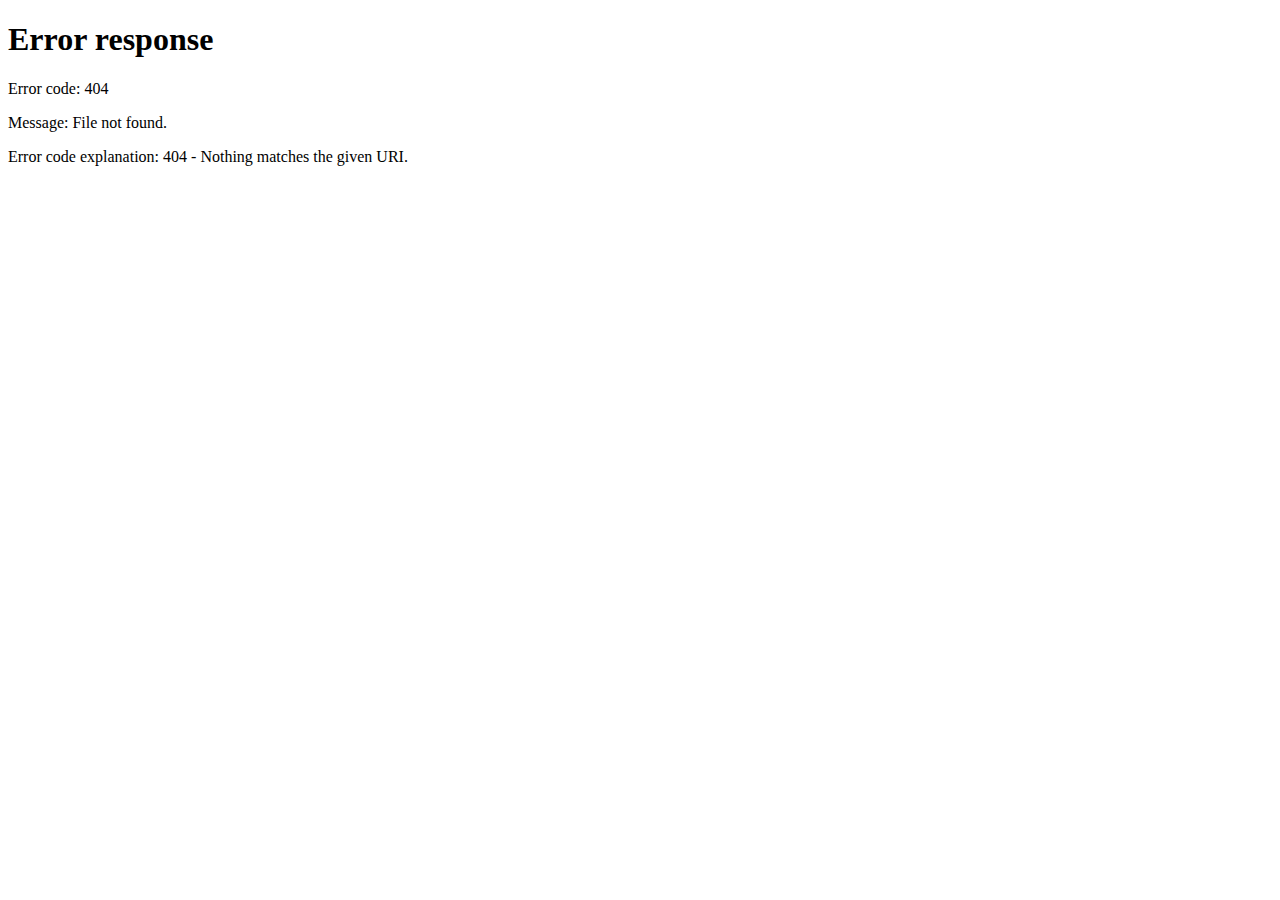
==== index.html @ ceb5a529 "Update index.html" ====
<!DOCTYPE html>
<html lang="en">

<head>
	
	<script type="text/javascript">
	<!--
	window.location = "salonisaxena.me"
	//-->
	</script>

</head>

<body>

    <!-- Preloader -->
    <div id="preloader">
        <div class="pre-container">
            <div class="spinner">
                <div class="double-bounce1"></div>
                <div class="double-bounce2"></div>
            </div>
        </div>
    </div>
    <!-- end Preloader -->

    <div class="container-fluid">
        <!-- box header -->
        <header class="box-header">
            <div class="box-logo">
                <!-- <a href="index.html"><img src="img/logo.png" width="80" alt="Logo"></a> -->
            </div>
            <!-- box-nav -->
            <a class="box-primary-nav-trigger" href="#0">
                <span class="box-menu-text">Menu</span><span class="box-menu-icon"></span>
            </a>
            <!-- box-primary-nav-trigger -->
        </header>
        <!-- end box header -->

        <!-- nav -->
        <nav>
            <ul class="box-primary-nav">
                <!-- <li class="box-label">About me</li> -->

                <li><a href="index.html">Work</a></li>
                <li><a href="about.html">About</a></li>
               <!--  <li><a href="services.html">services</a></li>
                <li><a href="portfolio.html">portfolio</a></li> -->
                <li><a href="saloni-resume.pdf">Resume</a></li>



                <li class="box-label">Follow me</li>

                <li class="box-social"><a href="https://www.linkedin.com/in/saloni-saxena-21194212a/"><i class="ion-social-linkedin"></i></a></li>
                <li class="box-social"><a href="https://github.com/saloni-saxena"><i class="ion-social-github"></i></a></li>
                <li class="box-social"><a href="https://www.youtube.com/channel/UC5VpurA4PhLR3WTXacMH7YA"><i class="ion-social-youtube"></i></a></li>
                <!-- <li class="box-social"><a href="#0"><i class="ion-social-dribbble"></i></a></li> -->
            </ul>
        </nav>
        <!-- end nav -->

        <!-- box-intro -->
        <section class="box-intro">
            <div class="table-cell">
                <h1 class="box-headline letters rotate-2">
                    <span class="box-words-wrapper">
                        <b class="is-visible">design.</b>
                        <b>&nbsp;strategy.</b>
                        <b>creation.</b>
                    </span>
		        </h1>
                <h5>Hello, I'm Saloni Saxena.</h5>
                <h5>I like to blend <span style="color:#fb5353">psychology + HCI</span> to create <span style="color:#fb5353">intuitive</span> experiences.</h5>
               <!--  <h5>I like to blend psychology + HCI to create resonating experiences.</h5> -->
            </div>

            <div class="mouse">
                <div class="scroll"></div>
            </div>
        </section>
        <!-- end box-intro -->
    </div>

    <!-- portfolio div -->
    <div class="portfolio-div">
        <div class="portfolio">
            <div class="no-padding portfolio_container">
                <!-- single work -->
                <div class="col-md-4 col-sm-6  fashion logo">
                    <a href="process-books/data.pdf" class="portfolio_item">
                        <img src="img/display1.jpg" alt="image" class="img-responsive" />
                        <div class="portfolio_item_hover">
                            <div class="portfolio-border clearfix">
                                <div class="item_info">
                                    <span>Travel on the Go</span>
                                    <em>Data-Driven Environmental Display</em>
                                </div>
                            </div>
                        </div>
                    </a>
                </div>
                <!-- end single work -->

                <!-- single work -->
                <div class="col-md-4 col-sm-6 ads graphics">
                    <a href="process-books/homeminder.pdf" class="portfolio_item">
                        <img src="img/homeminder.jpg" alt="image" class="img-responsive"/>
                        <div class="portfolio_item_hover">
                            <div class="portfolio-border clearfix">
                                <div class="item_info">
                                    <span>HomeMinder</span>
                                    <em>Responsive Website</em>
                                </div>
                            </div>
                        </div>
                    </a>
                </div>
                <!-- end single work -->

                <!-- single work -->
                <div class="col-md-4 col-sm-12 photography">
                    <a href="process-books/control.pdf" class="portfolio_item">
                        <img src="img/Webp.net-resizeimage.jpg" alt="image" class="img-responsive" />
                        <div class="portfolio_item_hover">
                            <div class="portfolio-border clearfix">
                                <div class="item_info">
                                    <span>LED Stove Slider</span>
                                    <em>Control Redesign</em>
                                </div>
                            </div>
                        </div>
                    </a>
                </div>
                <!-- end single work -->

                <!-- single work -->
                <div class="col-md-4 col-sm-6 fashion ads">
                    <a href="process-books/cucui.pdf" class="portfolio_item">
                        <img src="img/11.jpg" alt="image" class="img-responsive" />
                        <div class="portfolio_item_hover">
                            <div class="portfolio-border clearfix">
                                <div class="item_info">
                                    <span>CUCUI</span>
                                    <em>Conversational User Interface</em>
                                </div>
                            </div>
                        </div>
                    </a>
                </div>
                <!-- end single work -->



                <!-- single work -->
                <div class="col-md-4 col-sm-6 fashion ads">
                    <a href="process-books/agroamigo.pdf" class="portfolio_item">
                        <img src="img/a.png" alt="image" class="img-responsive" />
                        <div class="portfolio_item_hover">
                            <div class="portfolio-border clearfix">
                                <div class="item_info">
                                    <span>AgroAmigo</span>
                                    <em>Intern Innovation Challenge</em>
                                </div>
                            </div>
                        </div>
                    </a>
                </div>
                <!-- end single work -->

                <!-- single work -->
                <div class="col-md-4 col-sm-6 fashion ads">
                    <a href="process-books/development.pdf" class="portfolio_item">
                        <img src="img/cyber1.jpg" alt="image" class="img-responsive" />
                        <div class="portfolio_item_hover">
                            <div class="portfolio-border clearfix">
                                <div class="item_info">
                                    <span>Doodle Jump, CyberCut, Walkly</span>
                                    <em>Development</em>
                                </div>
                            </div>
                        </div>
                    </a>
                </div>
                <!-- end single work -->






                <!-- single work -->
<!--                 <div class="col-md-6 col-sm-6 graphics ads">
                    <a href="single-project.html" class="portfolio_item">
                        <img src="img/homeminder.jpg" alt="image" class="img-responsive" />
                        <div class="portfolio_item_hover">
                            <div class="portfolio-border clearfix">
                                <div class="item_info">
                                    <span>Mobile devices</span>
                                    <em>Graphics / Ads</em>
                                </div>
                            </div>
                        </div>
                    </a>
                </div> -->
                <!-- end single work -->

                <!-- single work -->
<!--                 <div class="col-md-6 col-sm-12 photography">
                    <a href="single-project.html" class="portfolio_item">
                        <img src="http://placehold.it/1000x1000" alt="image" class="img-responsive" />
                        <div class="portfolio_item_hover">
                            <div class="portfolio-border clearfix">
                                <div class="item_info">
                                    <span>Photorealistic smartwatch</span>
                                    <em>Photography</em>
                                </div>
                            </div>
                        </div>
                    </a>
                </div> -->
                <!-- end single work -->

                <!-- single work -->
<!--                 <div class="col-md-3 col-sm-6 graphics ads">
                    <a href="single-project.html" class="portfolio_item">
                        <img src="http://placehold.it/1000x1000" alt="image" class="img-responsive" />
                        <div class="portfolio_item_hover">
                            <div class="portfolio-border clearfix">
                                <div class="item_info">
                                    <span>Mobile devices</span>
                                    <em>Graphics / Ads</em>
                                </div>
                            </div>
                        </div>
                    </a>
                </div> -->
                <!-- end single work -->

                <!-- single work -->
<!--                 <div class="col-md-3 col-sm-6 graphics ads">
                    <a href="single-project.html" class="portfolio_item">
                        <img src="http://placehold.it/1000x1000" alt="image" class="img-responsive" />
                        <div class="portfolio_item_hover">
                            <div class="portfolio-border clearfix">
                                <div class="item_info">
                                    <span>Mobile devices</span>
                                    <em>Graphics / Ads</em>
                                </div>
                            </div>
                        </div>
                    </a>
                </div> -->
                <!-- end single work -->

                <!-- single work -->
<!--                 <div class="col-md-3 col-sm-6 graphics ads">
                    <a href="single-project.html" class="portfolio_item">
                        <img src="http://placehold.it/1000x1000" alt="image" class="img-responsive" />
                        <div class="portfolio_item_hover">
                            <div class="portfolio-border clearfix">
                                <div class="item_info">
                                    <span>Mobile devices</span>
                                    <em>Graphics / Ads</em>
                                </div>
                            </div>
                        </div>
                    </a>
                </div> -->
                <!-- end single work -->

                <!-- single work -->
<!--                 <div class="col-md-3 col-sm-6 graphics ads">
                    <a href="single-project.html" class="portfolio_item">
                        <img src="http://placehold.it/1000x1000" alt="image" class="img-responsive" />
                        <div class="portfolio_item_hover">
                            <div class="portfolio-border clearfix">
                                <div class="item_info">
                                    <span>Mobile devices</span>
                                    <em>Graphics / Ads</em>
                                </div>
                            </div>
                        </div>
                    </a>
                </div> -->
                <!-- end single work -->
            </div>
            <!-- end portfolio_container -->
        </div>
        <!-- portfolio -->
    </div>
    <!-- end portfolio div -->

    <!-- footer -->
    <footer>
        <div class="container-fluid">
            <p class="copyright">© Saloni Saxena 2018.</p>
        </div>
    </footer>
    <!-- end footer -->

    <!-- back to top -->
    <a href="#0" class="cd-top"><i class="ion-android-arrow-up"></i></a>
    <!-- end back to top -->



    <!-- jQuery -->
    <script src="js/jquery-2.1.1.js"></script>
    <!--  plugins -->
    <script src="js/bootstrap.min.js"></script>
    <script src="js/menu.js"></script>
    <script src="js/animated-headline.js"></script>
    <script src="js/isotope.pkgd.min.js"></script>


    <!--  custom script -->
    <script src="js/custom.js"></script>

</body>

</html>
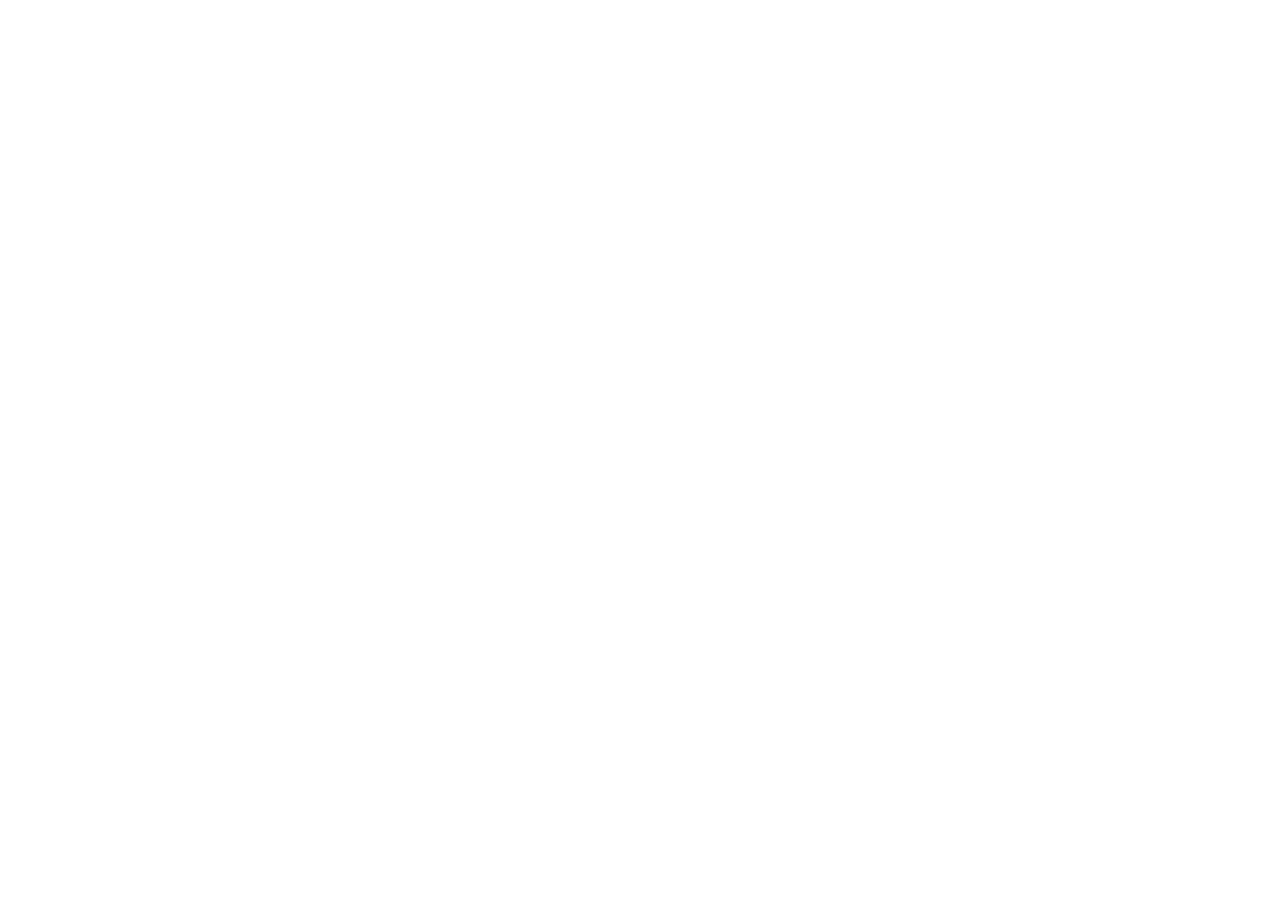
==== commit 7a476d67: "Update index.html" ====
--- a/index.html
+++ b/index.html
@@ -5,7 +5,7 @@
 	
 	<script type="text/javascript">
 	<!--
-	window.location = "salonisaxena.me"
+	window.location = "https://www.salonisaxena.me"
 	//-->
 	</script>
 
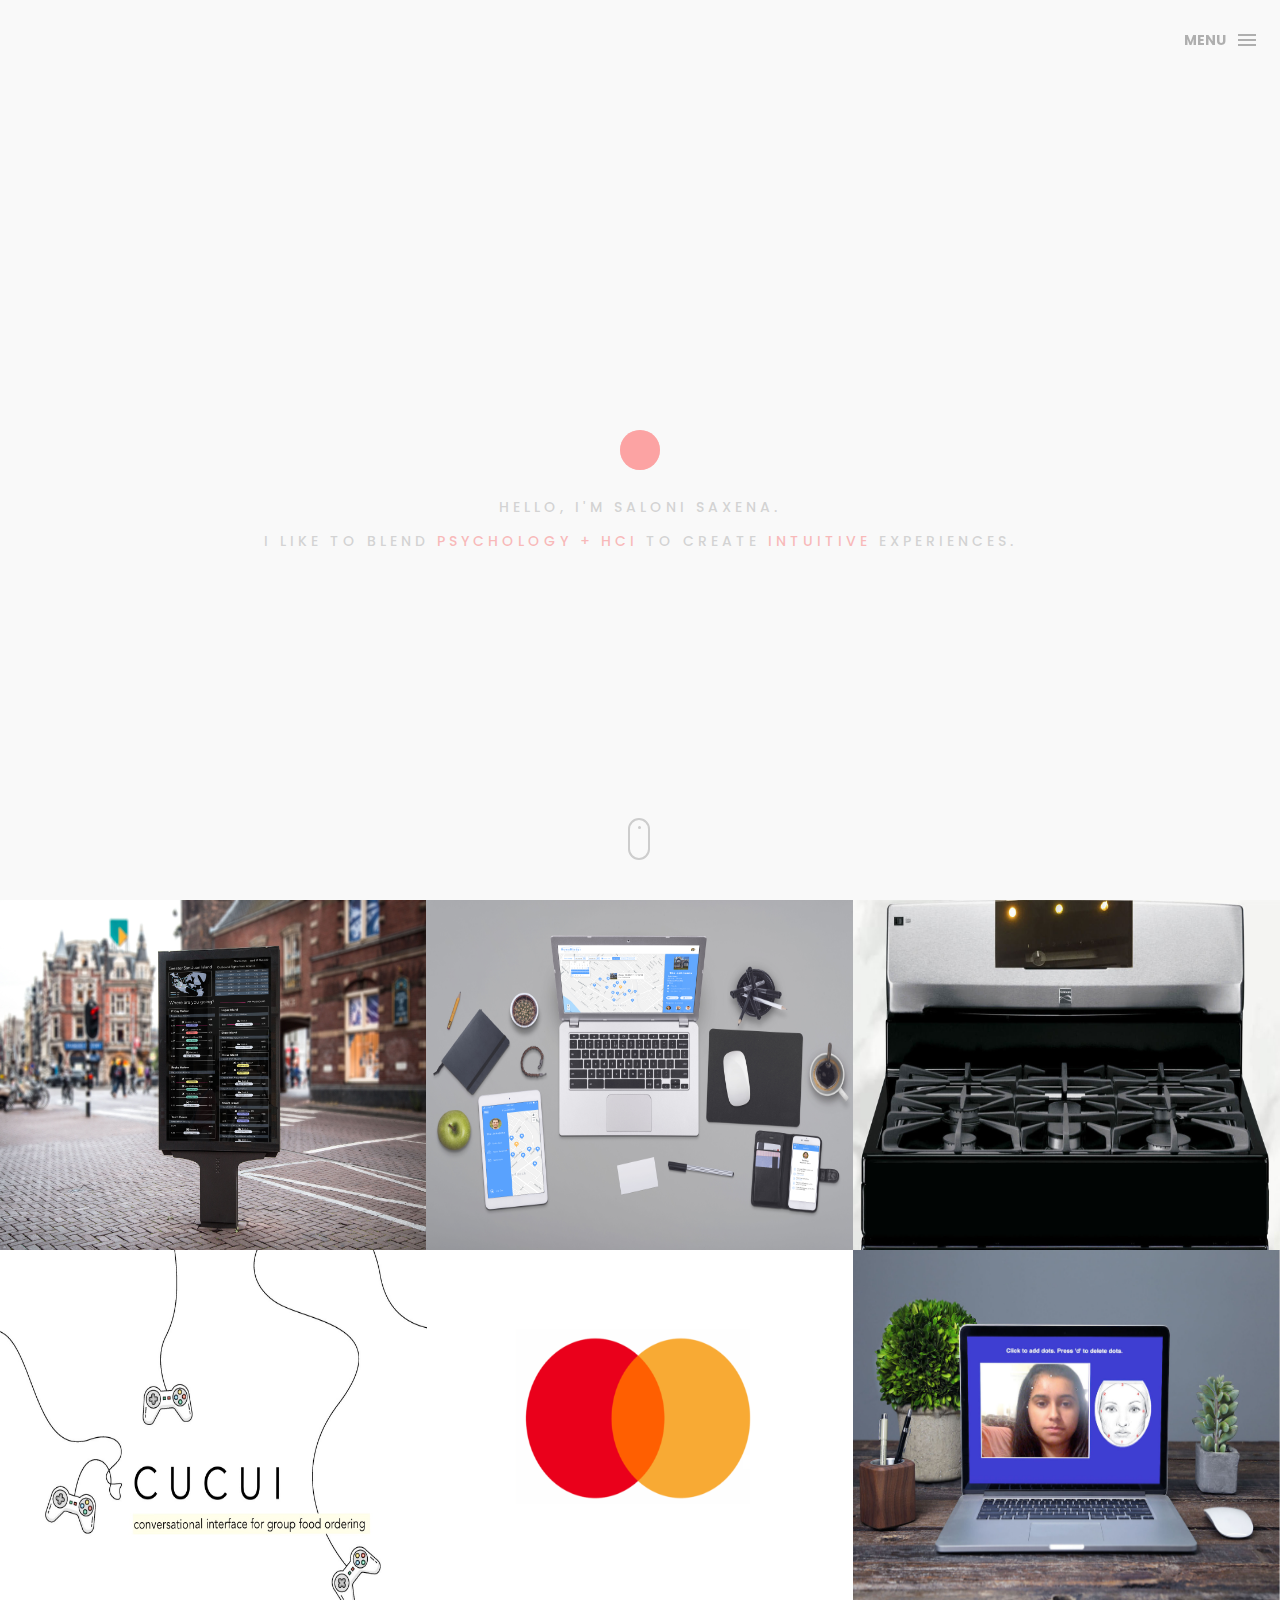
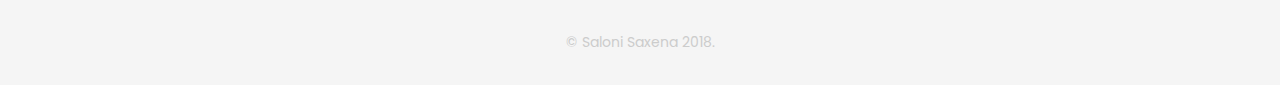
==== commit 9190bc9c: "Update index.html" ====
--- a/index.html
+++ b/index.html
@@ -3,11 +3,23 @@
 
 <head>
 	
-	<script type="text/javascript">
-	<!--
-	window.location = "https://www.salonisaxena.me"
-	//-->
-	</script>
+ <meta charset="utf-8">
+    <meta http-equiv="X-UA-Compatible" content="IE=edge">
+    <meta name="viewport" content="width=device-width, initial-scale=1">
+    <!-- The above 3 meta tags *must* come first in the head; any other head content must come *after* these tags -->
+    <title>Saloni Saxena.</title>
+    <link rel="icon" href="img/SS.png" type="image/x-icon">
+
+    <!-- Bootstrap -->
+    <link href="css/bootstrap.min.css" rel="stylesheet">
+    <link href="ionicons/css/ionicons.min.css" rel="stylesheet">
+
+    <!-- main css -->
+    <link href="css/style.css" rel="stylesheet">
+
+
+    <!-- modernizr -->
+    <script src="js/modernizr.js"></script>
 
 </head>
 
--- a/css/style.css
+++ b/css/style.css
@@ -0,0 +1,1191 @@
+/*
+* Box Theme
+* Created by : Ahmed Eissa
+* website : www.ahmedessa.net
+* behance : https://www.behance.net/3essa
+*/
+
+
+/* Table of Content
+==================================================
+	- Google fonts & font family -
+	- General -
+    - typography -
+    - Preloader -
+	- Header -
+    - box intro section -
+    - Portfoilo section -
+    - Footer -
+    - About page -
+    - Services page -
+    - contact page -
+    - Portfolio single page -
+    - Responsive media queries -
+*/
+
+
+/* Google fonts & font family
+==================================================*/
+
+@import url(https://fonts.googleapis.com/css?family=Poppins:400,500,600,700);
+
+/* General
+==================================================*/
+
+html,
+body {
+    height: 100%;
+    font-family: 'Poppins', sans-serif;
+    line-height: 1.8;
+    color: #999
+}
+
+.no-padding {
+    padding-left: 0;
+    padding-right: 0;
+}
+
+.no-padding [class^="col-"] {
+    padding-left: 0;
+    padding-right: 0;
+}
+
+.main-container {
+    padding: 100px 0;
+}
+
+.center {
+    text-align: center;
+}
+
+a {
+    -webkit-transition: all .3s;
+    transition: all .3s
+}
+
+.uppercase {
+    text-transform: uppercase;
+}
+
+.h-30 {
+    height: 30px
+}
+
+.h-10 {
+    height: 10px
+}
+
+.color {
+    color: #ffbf00;
+    font-size: 11px;
+}
+
+
+/* typography
+==================================================*/
+
+h1 {
+    color: #393939;
+    font-size: 60px;
+    text-transform: uppercase;
+}
+
+h3 {
+    color: #393939;
+}
+
+h5 {
+    color: #393939;
+}
+
+
+/* preloader
+==================================================*/
+
+#preloader {
+    position: fixed;
+    top: 0;
+    left: 0;
+    right: 0;
+    bottom: 0;
+    background-color: #f5f5f5;
+    /* change if the mask should be a color other than white */
+    z-index: 1000;
+    /* makes sure it stays on top */
+}
+
+.pre-container {
+    position: absolute;
+    left: 50%;
+    top: 50%;
+    bottom: auto;
+    right: auto;
+    -webkit-transform: translateX(-50%) translateY(-50%);
+    transform: translateX(-50%) translateY(-50%);
+    text-align: center;
+}
+
+.spinner {
+    width: 40px;
+    height: 40px;
+    position: relative;
+    margin: 100px auto;
+}
+
+.double-bounce1,
+.double-bounce2 {
+    width: 100%;
+    height: 100%;
+    border-radius: 50%;
+    background-color: #fb5353;
+    opacity: 0.6;
+    position: absolute;
+    top: 0;
+    left: 0;
+    -webkit-animation: bounce 2.0s infinite ease-in-out;
+    animation: bounce 2.0s infinite ease-in-out;
+}
+
+.double-bounce2 {
+    -webkit-animation-delay: -1.0s;
+    animation-delay: -1.0s;
+}
+
+@-webkit-keyframes bounce {
+    0%,
+    100% {
+        -webkit-transform: scale(0.0)
+    }
+    50% {
+        -webkit-transform: scale(1.0)
+    }
+}
+
+@keyframes bounce {
+    0%,
+    100% {
+        transform: scale(0.0);
+        -webkit-transform: scale(0.0);
+    }
+    50% {
+        transform: scale(1.0);
+        -webkit-transform: scale(1.0);
+    }
+}
+
+
+/* headr
+==================================================*/
+
+.box-header {
+    position: absolute;
+    top: 0;
+    left: 0;
+    background: rgba(255, 255, 255, 0.95);
+    height: 50px;
+    width: 100%;
+    z-index: 3;
+    box-shadow: 0 1px 2px rgba(0, 0, 0, 0.3);
+    -webkit-font-smoothing: antialiased;
+    -moz-osx-font-smoothing: grayscale;
+}
+
+.box-header {
+    height: 80px;
+    background: transparent;
+    box-shadow: none;
+}
+
+.box-header {
+    -webkit-transition: background-color 0.3s;
+    transition: background-color 0.3s;
+    -webkit-transform: translate3d(0, 0, 0);
+    transform: translate3d(0, 0, 0);
+    -webkit-backface-visibility: hidden;
+    backface-visibility: hidden;
+}
+
+.box-header.is-fixed {
+    position: fixed;
+    top: -80px;
+    background-color: rgba(255, 255, 255, 0.96);
+    -webkit-transition: -webkit-transform 0.3s;
+    transition: -webkit-transform 0.3s;
+    transition: transform 0.3s;
+    transition: transform 0.3s, -webkit-transform 0.3s;
+}
+
+.box-header.is-visible {
+    -webkit-transform: translate3d(0, 100%, 0);
+    transform: translate3d(0, 100%, 0);
+}
+
+.box-header.menu-is-open {
+    background-color: rgba(255, 255, 255, 0.96);
+}
+
+.box-logo {
+    display: block;
+    padding: 20px;
+}
+
+.box-primary-nav-trigger {
+    position: absolute;
+    right: 0;
+    top: 0;
+    height: 100%;
+    width: 50px;
+    background-color: #fff;
+}
+
+.box-primary-nav-trigger .box-menu-text {
+    color: #393939;
+    text-transform: uppercase;
+    font-weight: 700;
+    display: none;
+}
+
+.box-primary-nav-trigger .box-menu-icon {
+    display: inline-block;
+    position: absolute;
+    left: 50%;
+    top: 50%;
+    bottom: auto;
+    right: auto;
+    -webkit-transform: translateX(-50%) translateY(-50%);
+    transform: translateX(-50%) translateY(-50%);
+    width: 18px;
+    height: 2px;
+    background-color: #393939;
+    -webkit-transition: background-color 0.3s;
+    transition: background-color 0.3s;
+    list-style: none;
+}
+
+.box-primary-nav-trigger .box-menu-icon::before,
+.box-primary-nav-trigger .box-menu-icon:after {
+    content: '';
+    width: 100%;
+    height: 100%;
+    position: absolute;
+    background-color: #393939;
+    right: 0;
+    -webkit-transition: -webkit-transform .3s, top .3s, background-color 0s;
+    -webkit-transition: top .3s, background-color 0s, -webkit-transform .3s;
+    transition: top .3s, background-color 0s, -webkit-transform .3s;
+    transition: transform .3s, top .3s, background-color 0s;
+    transition: transform .3s, top .3s, background-color 0s, -webkit-transform .3s;
+}
+
+.box-primary-nav-trigger .box-menu-icon::before {
+    top: -5px;
+}
+
+.box-primary-nav-trigger .box-menu-icon::after {
+    top: 5px;
+}
+
+.box-primary-nav-trigger .box-menu-icon.is-clicked {
+    background-color: rgba(255, 255, 255, 0);
+}
+
+.box-primary-nav-trigger .box-menu-icon.is-clicked::before,
+.box-primary-nav-trigger .box-menu-icon.is-clicked::after {
+    background-color: 393939;
+}
+
+.box-primary-nav-trigger .box-menu-icon.is-clicked::before {
+    top: 0;
+    -webkit-transform: rotate(135deg);
+    transform: rotate(135deg);
+}
+
+.box-primary-nav-trigger .box-menu-icon.is-clicked::after {
+    top: 0;
+    -webkit-transform: rotate(225deg);
+    transform: rotate(225deg);
+}
+
+.box-primary-nav-trigger {
+    width: 100px;
+    padding-left: 1em;
+    background-color: transparent;
+    height: 30px;
+    line-height: 30px;
+    right: 10px;
+    top: 50%;
+    bottom: auto;
+    -webkit-transform: translateY(-50%);
+    transform: translateY(-50%);
+}
+
+.box-primary-nav-trigger .box-menu-text {
+    display: inline-block;
+}
+
+.box-primary-nav-trigger .box-menu-icon {
+    left: auto;
+    right: 1em;
+    -webkit-transform: translateX(0) translateY(-50%);
+    transform: translateX(0) translateY(-50%);
+}
+
+.box-primary-nav {
+    position: fixed;
+    left: 0;
+    top: 0;
+    height: 100%;
+    width: 100%;
+    background: rgba(0, 0, 0, 0.96);
+    z-index: 2;
+    text-align: center;
+    padding: 50px 0;
+    -webkit-backface-visibility: hidden;
+    backface-visibility: hidden;
+    overflow: auto;
+    -webkit-overflow-scrolling: touch;
+    -webkit-transform: translateY(-100%);
+    transform: translateY(-100%);
+    -webkit-transition-property: -webkit-transform;
+    transition-property: -webkit-transform;
+    transition-property: transform;
+    transition-property: transform, -webkit-transform;
+    -webkit-transition-duration: 0.4s;
+    transition-duration: 0.4s;
+    list-style: none;
+}
+
+.box-primary-nav li {
+    font-size: 22px;
+    font-size: 1.375rem;
+    font-weight: 300;
+    -webkit-font-smoothing: antialiased;
+    -moz-osx-font-smoothing: grayscale;
+    margin: .2em 0;
+    text-transform: capitalize;
+}
+
+.box-primary-nav a {
+    display: inline-block;
+    padding: .4em 1em;
+    border-radius: 0.25em;
+    -webkit-transition: all 0.2s;
+    transition: all 0.2s;
+    color: #fff;
+    text-decoration: none;
+    font-weight: bold;
+}
+.box-primary-nav a:focus {
+    outline: none;
+}
+
+.no-touch .box-primary-nav a:hover {
+    text-decoration: none;
+    color: #ddd;
+}
+
+
+.box-primary-nav .box-label {
+    color: #fb5353;
+    text-transform: uppercase;
+    font-weight: 700;
+    font-size: 17px;
+    margin: 2.4em 0 .8em;
+}
+
+.box-primary-nav .box-social {
+    display: inline-block;
+    margin: 10px .4em;
+}
+
+.box-primary-nav .box-social a {
+    width: 30px;
+    height: 30px;
+    padding: 0;
+    font-size: 30px
+}
+
+.box-primary-nav.is-visible {
+    -webkit-transform: translateY(0);
+    transform: translateY(0);
+}
+
+.box-primary-nav {
+    padding: 150px 0 0;
+}
+
+.box-primary-nav li {
+    font-size: 18px;
+}
+
+
+/* box-intro
+==================================================*/
+
+.box-intro {
+    text-align: center;
+    display: table;
+    height: 100vh;
+    width: 100%;
+}
+
+.box-intro .table-cell {
+    display: table-cell;
+    vertical-align: middle;
+}
+
+.box-intro em {
+    font-style: normal;
+    text-transform: uppercase
+}
+
+b i:last-child {
+    color: #fb5353 !important;
+}
+
+.box-intro h5 {
+    letter-spacing: 4px;
+    text-transform: uppercase;
+    color: #999;
+    line-height: 1.7
+}
+
+
+/* mouse effect */
+
+.mouse {
+    position: absolute;
+    width: 22px;
+    height: 42px;
+    bottom: 40px;
+    left: 50%;
+    margin-left: -12px;
+    border-radius: 15px;
+    border: 2px solid #888;
+    -webkit-animation: intro 1s;
+    animation: intro 1s;
+}
+
+.scroll {
+    display: block;
+    width: 3px;
+    height: 3px;
+    margin: 6px auto;
+    border-radius: 4px;
+    background: #888;
+    -webkit-animation: finger 2s infinite;
+    animation: finger 2s infinite;
+}
+
+@-webkit-keyframes intro {
+    0% {
+        opacity: 0;
+        -webkit-transform: translateY(40px);
+        transform: translateY(40px);
+    }
+    100% {
+        opacity: 1;
+        -webkit-transform: translateY(0);
+        transform: translateY(0);
+    }
+}
+
+@keyframes intro {
+    0% {
+        opacity: 0;
+        -webkit-transform: translateY(40px);
+        transform: translateY(40px);
+    }
+    100% {
+        opacity: 1;
+        -webkit-transform: translateY(0);
+        transform: translateY(0);
+    }
+}
+
+@-webkit-keyframes finger {
+    0% {
+        opacity: 1;
+    }
+    100% {
+        opacity: 0;
+        -webkit-transform: translateY(20px);
+        transform: translateY(20px);
+    }
+}
+
+@keyframes finger {
+    0% {
+        opacity: 1;
+    }
+    100% {
+        opacity: 0;
+        -webkit-transform: translateY(20px);
+        transform: translateY(20px);
+    }
+}
+
+
+/* text rotate */
+
+.box-headline {
+    font-size: 130px;
+    line-height: 1.0;
+}
+
+.box-words-wrapper {
+    display: inline-block;
+    position: relative;
+}
+
+.box-words-wrapper b {
+    display: inline-block;
+    position: absolute;
+    white-space: nowrap;
+    left: 0;
+    top: 0;
+}
+
+.box-words-wrapper b.is-visible {
+    position: relative;
+}
+
+.no-js .box-words-wrapper b {
+    opacity: 0;
+}
+
+.no-js .box-words-wrapper b.is-visible {
+    opacity: 1;
+}
+
+.box-headline.rotate-2 .box-words-wrapper {
+    -webkit-perspective: 300px;
+    perspective: 300px;
+}
+
+.box-headline.rotate-2 i,
+.box-headline.rotate-2 em {
+    display: inline-block;
+    -webkit-backface-visibility: hidden;
+    backface-visibility: hidden;
+}
+
+.box-headline.rotate-2 b {
+    opacity: 0;
+}
+
+.box-headline.rotate-2 i {
+    -webkit-transform-style: preserve-3d;
+    transform-style: preserve-3d;
+    -webkit-transform: translateZ(-20px) rotateX(90deg);
+    transform: translateZ(-20px) rotateX(90deg);
+    opacity: 0;
+}
+
+.is-visible .box-headline.rotate-2 i {
+    opacity: 1;
+}
+
+.box-headline.rotate-2 i.in {
+    -webkit-animation: box-rotate-2-in 0.4s forwards;
+    animation: box-rotate-2-in 0.4s forwards;
+}
+
+.box-headline.rotate-2 i.out {
+    -webkit-animation: box-rotate-2-out 0.4s forwards;
+    animation: box-rotate-2-out 0.4s forwards;
+}
+
+.box-headline.rotate-2 em {
+    -webkit-transform: translateZ(20px);
+    transform: translateZ(20px);
+}
+
+.no-csstransitions .box-headline.rotate-2 i {
+    -webkit-transform: rotateX(0deg);
+    transform: rotateX(0deg);
+    opacity: 0;
+}
+
+.no-csstransitions .box-headline.rotate-2 i em {
+    -webkit-transform: scale(1);
+    transform: scale(1);
+}
+
+.no-csstransitions .box-headline.rotate-2 .is-visible i {
+    opacity: 1;
+}
+
+@-webkit-keyframes box-rotate-2-in {
+    0% {
+        opacity: 0;
+        -webkit-transform: translateZ(-20px) rotateX(90deg);
+    }
+    60% {
+        opacity: 1;
+        -webkit-transform: translateZ(-20px) rotateX(-10deg);
+    }
+    100% {
+        opacity: 1;
+        -webkit-transform: translateZ(-20px) rotateX(0deg);
+    }
+}
+
+@keyframes box-rotate-2-in {
+    0% {
+        opacity: 0;
+        -webkit-transform: translateZ(-20px) rotateX(90deg);
+        transform: translateZ(-20px) rotateX(90deg);
+    }
+    60% {
+        opacity: 1;
+        -webkit-transform: translateZ(-20px) rotateX(-10deg);
+        transform: translateZ(-20px) rotateX(-10deg);
+    }
+    100% {
+        opacity: 1;
+        -webkit-transform: translateZ(-20px) rotateX(0deg);
+        transform: translateZ(-20px) rotateX(0deg);
+    }
+}
+
+@-webkit-keyframes box-rotate-2-out {
+    0% {
+        opacity: 1;
+        -webkit-transform: translateZ(-20px) rotateX(0);
+    }
+    60% {
+        opacity: 0;
+        -webkit-transform: translateZ(-20px) rotateX(-100deg);
+    }
+    100% {
+        opacity: 0;
+        -webkit-transform: translateZ(-20px) rotateX(-90deg);
+    }
+}
+
+@keyframes box-rotate-2-out {
+    0% {
+        opacity: 1;
+        -webkit-transform: translateZ(-20px) rotateX(0);
+        transform: translateZ(-20px) rotateX(0);
+    }
+    60% {
+        opacity: 0;
+        -webkit-transform: translateZ(-20px) rotateX(-100deg);
+        transform: translateZ(-20px) rotateX(-100deg);
+    }
+    100% {
+        opacity: 0;
+        -webkit-transform: translateZ(-20px) rotateX(-90deg);
+        transform: translateZ(-20px) rotateX(-90deg);
+    }
+}
+
+
+/* portfolio section
+==================================================*/
+
+.portfolio .categories-grid span {
+    font-size: 30px;
+    margin-bottom: 30px;
+    display: inline-block;
+}
+
+.portfolio .categories-grid .categories ul li {
+    list-style: none;
+    margin: 20px 0;
+}
+
+.portfolio .categories-grid .categories ul li a {
+    display: inline-block;
+    color: #60606e;
+    padding: 0 10px;
+    margin: 0 10px;
+    -webkit-transition: all .2s ease-in-out .2s;
+    transition: all .2s ease-in-out .2s;
+}
+
+.portfolio .categories-grid .categories ul li a:hover,
+.portfolio .categories-grid .categories ul li a:focus {
+    text-decoration: none;
+}
+
+.portfolio .categories-grid .categories ul li a.active {
+    margin-left: 0;
+    background-color: #ffbf00;
+    padding: 0px 20px;
+    color: white;
+    border-radius: 25px;
+    text-decoration: none;
+}
+
+.portfolio_filter {
+    padding-left: 0;
+}
+
+.portfolio_item {
+    position: relative;
+    overflow: hidden;
+    display: block;
+}
+
+.portfolio_item .portfolio_item_hover {
+    position: absolute;
+    top: 0px;
+    left: 0px;
+    height: 100%;
+    width: 100%;
+    background-color: rgba(0, 0, 0, .8);
+    -webkit-transform: translate(-100%);
+    transform: translate(-100%);
+    opacity: 0;
+    -webkit-transition: all .2s ease-in-out;
+    transition: all .2s ease-in-out;
+}
+
+.portfolio_item .portfolio_item_hover .item_info {
+    text-align: center;
+    position: absolute;
+    top: 50%;
+    left: 50%;
+    -webkit-transform: translate(-50%, -50%);
+    transform: translate(-50%, -50%);
+    padding: 10px;
+    width: 100%;
+    font-weight: bold;
+}
+
+.portfolio_item .portfolio_item_hover .item_info span {
+    display: block;
+    color: #fff;
+    font-size: 18px;
+    -webkit-transform: translateX(-100px);
+    transform: translateX(-100px);
+    -webkit-transition: all .2s ease-in-out .2s;
+    transition: all .2s ease-in-out .2s;
+    opacity: 0;
+}
+
+.portfolio_item .portfolio_item_hover .item_info em {
+    font-style: normal;
+    display: inline-block;
+    background-color: #fb5353;
+    padding: 5px 20px;
+    border-radius: 25px;
+    color: #333;
+    margin-top: 10px;
+    -webkit-transform: translateX(-100px);
+    transform: translateX(-100px);
+    -webkit-transition: all .3s ease-in-out .3s;
+    transition: all .3s ease-in-out .3s;
+    opacity: 0;
+    font-size: 10px;
+    letter-spacing: 2px;
+}
+
+.portfolio_item:hover .portfolio_item_hover {
+    opacity: 1;
+    -webkit-transform: translateX(0);
+    transform: translateX(0);
+}
+
+.portfolio_item:hover .item_info em,
+.portfolio_item:hover .item_info span {
+    opacity: 1;
+    -webkit-transform: translateX(0);
+    transform: translateX(0);
+}
+
+.portfolio .categories-grid .categories ul li {
+    float: left;
+}
+
+.portfolio .categories-grid .categories ul li a {
+    padding: 0 10px;
+    -webkit-transition: all .2s ease-in-out .2s;
+    transition: all .2s ease-in-out .2s;
+}
+
+.portfolio_filter {
+    padding-left: 0;
+    display: inline-block;
+    margin: 0 auto;
+    text-align: center;
+    margin-bottom: 50px;
+}
+
+.portfolio-inner {
+    padding-bottom: 0 !important;
+    padding-top: 55px;
+}
+
+
+/* footer
+==================================================*/
+
+footer {
+    padding: 30px 0;
+    text-align: center;
+    background: #f5f5f5
+}
+
+.copyright {
+    color: #ccc;
+    margin-bottom: 0;
+}
+
+footer img {
+    margin: 0 auto;
+}
+
+
+/* backto top
+==================================================*/
+
+.cd-top {
+    display: inline-block;
+    height: 40px;
+    width: 40px;
+    position: fixed;
+    bottom: 20px;
+    line-height: 40px;
+    font-size: 20px;
+    right: 10px;
+    text-align: center;
+    color: #fff;
+    background: #fb5353;
+    visibility: hidden;
+    opacity: 0;
+    -webkit-transition: opacity .3s 0s, visibility 0s .3s;
+    transition: opacity .3s 0s, visibility 0s .3s;
+}
+
+.cd-top.cd-is-visible,
+.cd-top.cd-fade-out,
+.no-touch .cd-top:hover {
+    -webkit-transition: opacity .3s 0s, visibility 0s 0s;
+    transition: opacity .3s 0s, visibility 0s 0s;
+}
+
+.cd-top.cd-is-visible {
+    /* the button becomes visible */
+    visibility: visible;
+    opacity: 1;
+}
+
+.cd-top.cd-fade-out {
+    opacity: .5;
+}
+
+.no-touch .cd-top:hover,
+.no-touch .cd-top:focus {
+    background-color: #fb5353;
+    opacity: 1;
+    color: #fff;
+}
+
+
+/* About page
+==================================================*/
+
+.top-bar {
+    color: #333;
+    padding: 150px 0 150px;
+    /*background: -webkit-linear-gradient( rgba(255, 255, 255, .8), rgba(255, 255, 255, .8)), url(../img/01.jpg);
+    background: linear-gradient( rgba(255, 255, 255, .8), rgba(255, 255, 255, .8)), url(../img/01.jpg);*/
+    background-size: cover;
+    background-attachment: fixed;
+    background-position: center center;
+    text-align: center;
+}
+
+.top-bar h1 {
+    font-size: 60px;
+    text-transform: uppercase;
+    font-weight: 700;
+    color: #999;
+    line-height: 50px;
+}
+
+.top-bar p {
+    font-size: 15px;
+    text-transform: uppercase;
+    font-weight: 500;
+    color: #777;
+}
+
+.top-bar p a {
+    color: #777;
+}
+
+.top-bar p a:hover,
+.top-bar p a:focus {
+    color: #555;
+    text-decoration: none;
+}
+
+.social-ul {
+    list-style: none;
+    display: inline-block;
+    padding-left: 0;
+}
+
+.social-ul li {
+    margin: 0 10px;
+    float: left;
+}
+
+.social-ul li a {
+    font-size: 25px;
+    color: #555;
+    -webkit-transition: all .3s;
+    transition: all .3s;
+}
+
+.social-ul li a:hover {
+    color: #888;
+}
+
+
+/* Services page
+==================================================*/
+
+.size-50 {
+    font-size: 50px;
+}
+
+.service-box {
+    margin-bottom: 30px;
+}
+
+.service-box h3 {
+    margin-top: 0;
+}
+
+
+/* contact page
+==================================================*/
+
+.details-text i {
+    margin-right: 10px;
+}
+
+.textarea-contact {
+    height: 200px;
+    width: 100%;
+    border: solid 1px rgba(0, 0, 0, .1);
+    position: relative;
+}
+
+.textarea-contact textarea {
+    height: 100%;
+    width: 100%;
+    border: 0;
+    padding: 20px;
+    background-color: transparent;
+    float: left;
+    z-index: 2;
+    font-size: 14px;
+    color: #9a9a9a;
+    resize: none;
+}
+
+.textarea-contact > span {
+    position: absolute;
+    top: 20px;
+    left: 20px;
+    -webkit-transform: translateY(-50%);
+    transform: translateY(-50%);
+    font-size: 12px;
+    text-transform: uppercase;
+    color: #cdcdcd;
+    -webkit-transition: all .2s ease-in-out;
+    transition: all .2s ease-in-out;
+    z-index: 1;
+}
+
+.input-contact {
+    height: 40px;
+    width: 100%;
+    border: solid 1px rgba(0, 0, 0, .1);
+    position: relative;
+    margin-bottom: 30px;
+}
+
+.input-contact input[type="text"] {
+    height: 100%;
+    width: 100%;
+    border: 0;
+    padding: 0 20px;
+    float: left;
+    position: relative;
+    background-color: transparent;
+    z-index: 2;
+    font-size: 14px;
+    color: #9a9a9a;
+}
+
+.input-contact > span {
+    position: absolute;
+    top: 50%;
+    left: 20px;
+    -webkit-transform: translateY(-50%);
+    transform: translateY(-50%);
+    font-size: 12px;
+    text-transform: uppercase;
+    color: #cdcdcd;
+    -webkit-transition: all .2s ease-in-out;
+    transition: all .2s ease-in-out;
+    z-index: 1;
+}
+
+.input-contact > span.active,
+.textarea-contact > span.active {
+    color: #ffbf00;
+    font-size: 10px;
+    top: 0px;
+    left: 5px;
+    background-color: #fff;
+    padding: 5px
+}
+
+input:focus,
+textarea:focus {
+    outline: none;
+}
+
+.contact-info {
+    margin-top: 20px;
+}
+
+.contact-info i {
+    height: 30px;
+    width: 30px;
+    display: inline-block;
+    background: #ffbf00;
+    text-align: center;
+    line-height: 33px;
+    margin-right: 10px;
+    color: #fff;
+    font-size: 21px;
+}
+
+.contact-info p {
+    display: inline-block;
+    margin-right: 20px;
+}
+
+.btn-box {
+    background: #ffbf00;
+    padding: 10px 50px;
+    border-radius: 0;
+    color: #fff;
+    margin-top: 20px;
+    text-transform: uppercase;
+    letter-spacing: 2px;
+    font-weight: 500;
+}
+
+.btn-box:hover,
+.btn-box:focus {
+    background: #F5B700;
+    color: #fff;
+}
+
+
+/* single project page
+==================================================*/
+
+.cat-ul {
+    padding-left: 0;
+    list-style: none
+}
+
+.cat-ul li i {
+    margin-right: 10px;
+    color: #ffbf00;
+}
+
+img {
+    size:contain;
+
+}
+
+.img-responsive {
+    height: 350px;
+   /* width: 500px;*/
+}
+
+
+/* Responsive media queries
+==================================================*/
+
+@media (max-width: 991px) {
+    .portfolio .categories-grid span {
+        margin-bottom: 0;
+        text-align: center;
+        width: 100%;
+    }
+    .portfolio .categories-grid .categories ul li {
+        text-align: center;
+    }
+    .portfolio .categories-grid .categories ul li a {
+        margin-left: 0;
+    }
+    .col-md-6 h3 {
+        margin-top: 30px;
+    }
+}
+
+@media only screen and (max-width: 670px) {
+    .box-headline {
+        font-size: 100px;
+    }
+    .box-intro h5 {
+        font-size: 12px;
+    }
+    .box-primary-nav a {
+        padding: 5px 1em;
+        font-size: 14px;
+    }
+    .box-primary-nav {
+        padding: 80px 0 0;
+    }
+    .box-primary-nav .box-social a {
+        font-size: 23px;
+    }
+    .top-bar h1 {
+        font-size: 40px;
+        line-height: 30px;
+        color:#fb5353
+    }
+    .portfolio .categories-grid .categories ul li {
+        float: none;
+    }
+}
+
+@media only screen and (max-width: 520px) {
+    .box-headline {
+        font-size: 80px;
+    }
+    .box-intro h5 {
+        font-size: 12px;
+    }
+    .main-container {
+        padding: 50px 0;
+    }
+}
+
+@media only screen and (max-width: 420px) {
+    .box-headline {
+        font-size: 50px;
+    }
+    .box-intro h5 {
+        font-size: 12px;
+    }
+    .top-bar h1 {
+        font-size: 30px;
+        line-height: 30px;
+    }
+}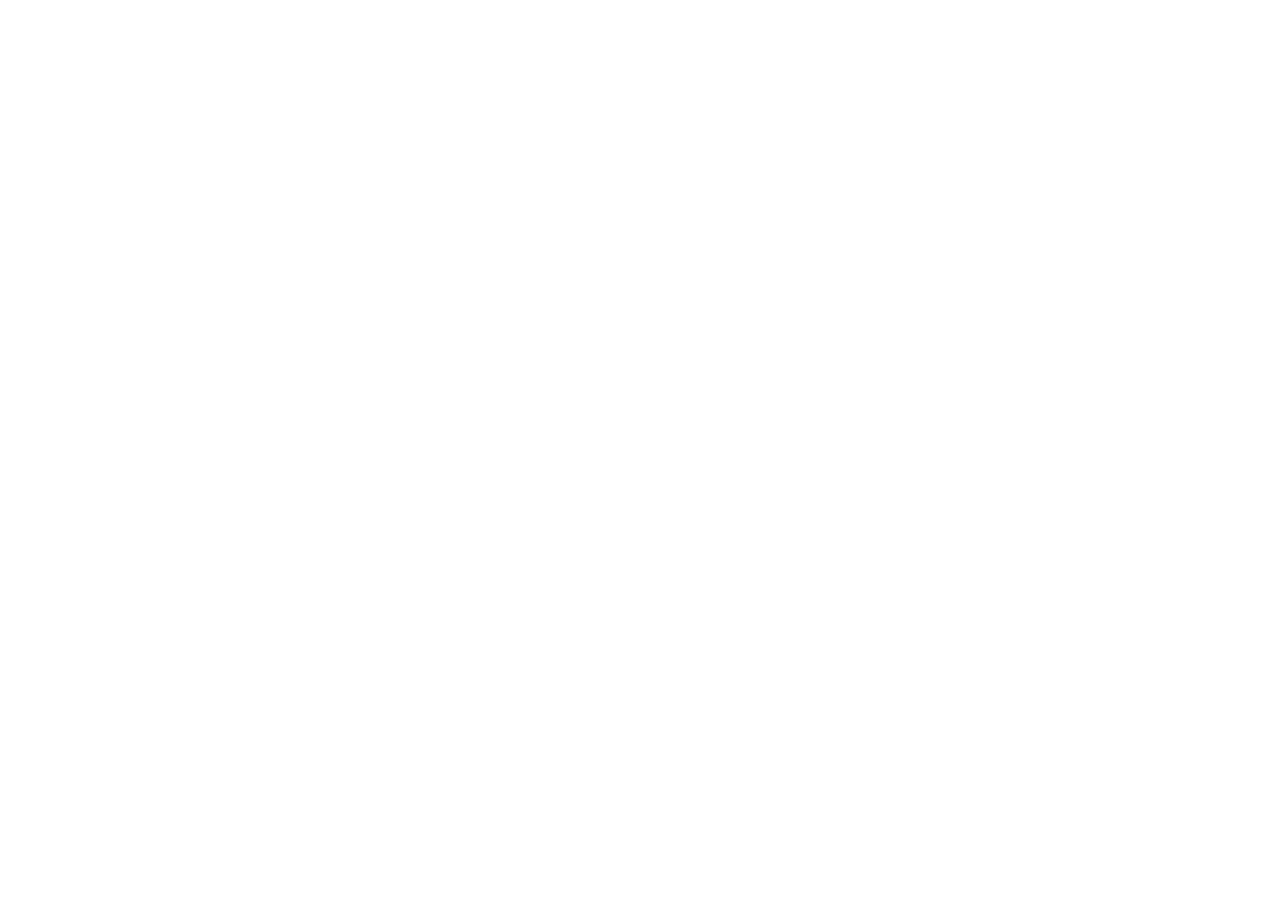
==== commit 1cafcb56: "Update index.html" ====
--- a/index.html
+++ b/index.html
@@ -3,23 +3,11 @@
 
 <head>
 	
- <meta charset="utf-8">
-    <meta http-equiv="X-UA-Compatible" content="IE=edge">
-    <meta name="viewport" content="width=device-width, initial-scale=1">
-    <!-- The above 3 meta tags *must* come first in the head; any other head content must come *after* these tags -->
-    <title>Saloni Saxena.</title>
-    <link rel="icon" href="img/SS.png" type="image/x-icon">
-
-    <!-- Bootstrap -->
-    <link href="css/bootstrap.min.css" rel="stylesheet">
-    <link href="ionicons/css/ionicons.min.css" rel="stylesheet">
-
-    <!-- main css -->
-    <link href="css/style.css" rel="stylesheet">
-
-
-    <!-- modernizr -->
-    <script src="js/modernizr.js"></script>
+	<script type="text/javascript">
+	<!--
+	window.location = "http://www.salonisaxena.me/"
+	//-->
+	</script>
 
 </head>
 
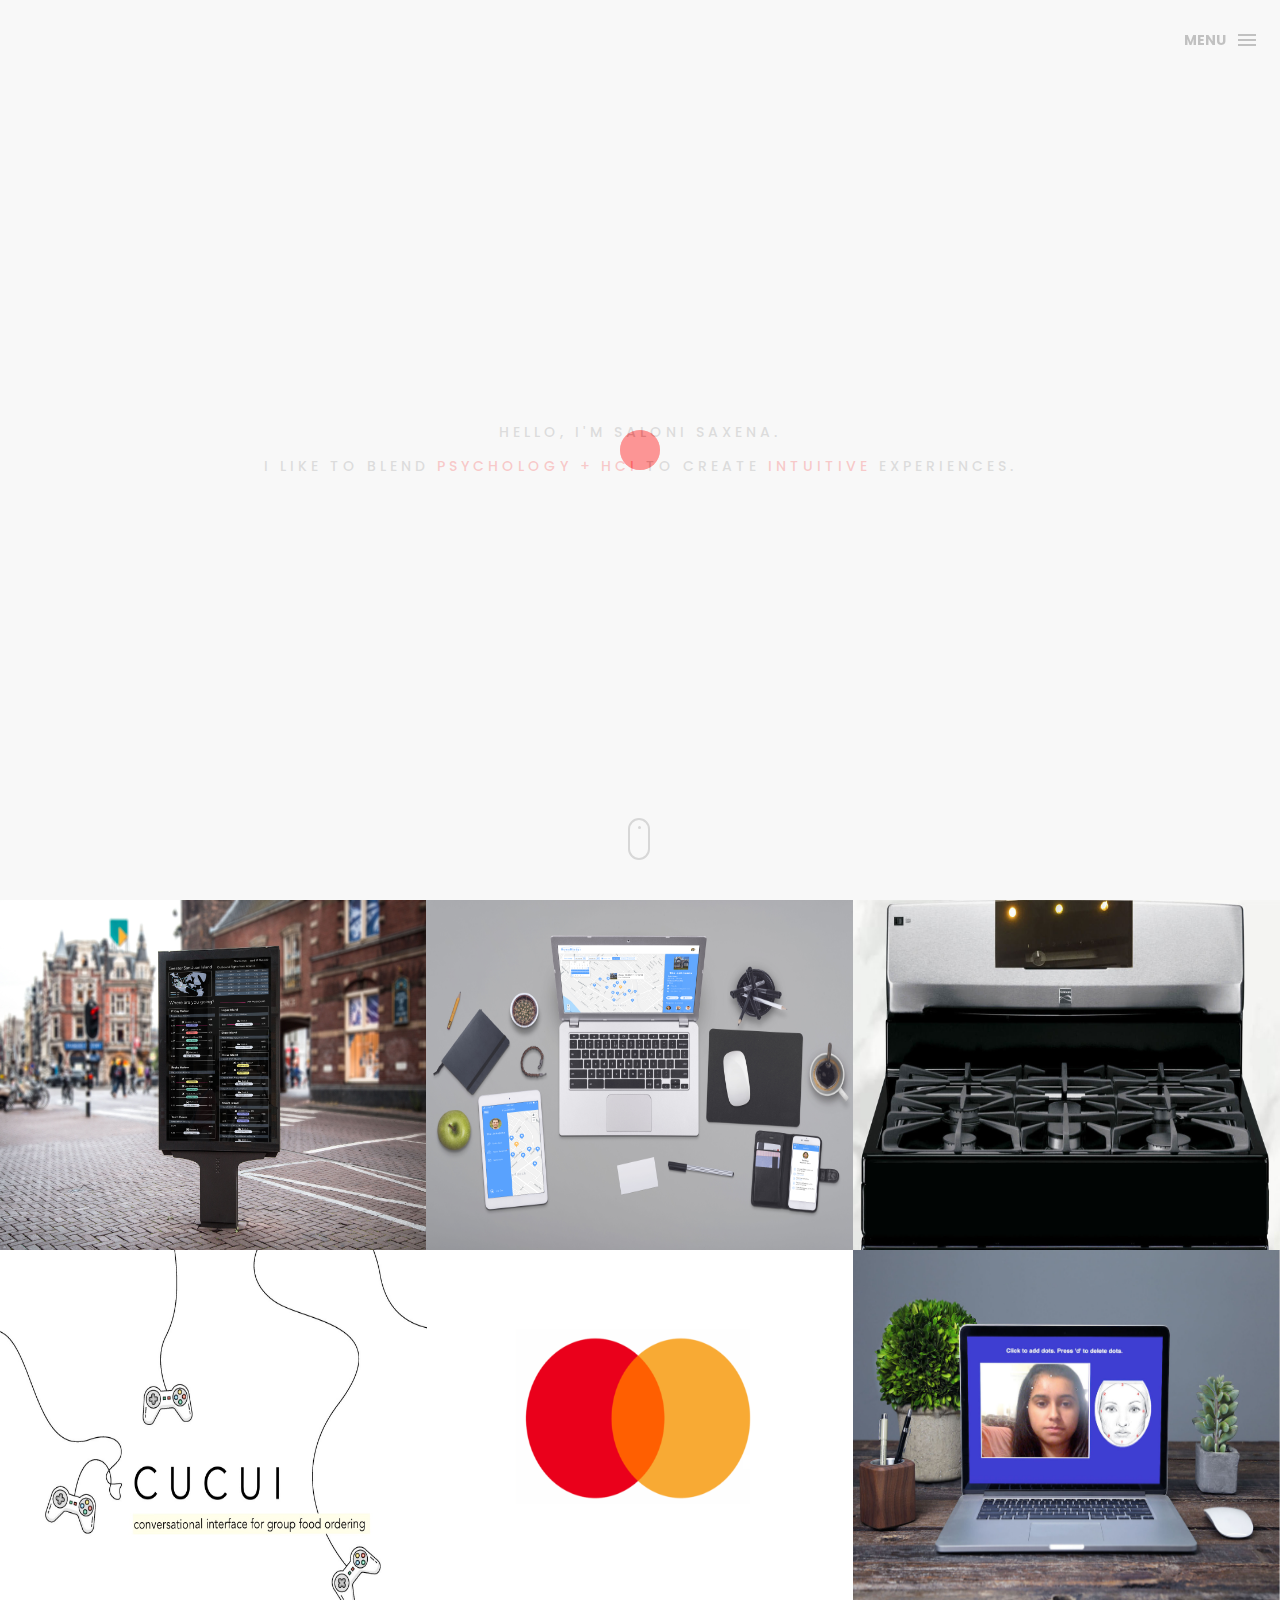
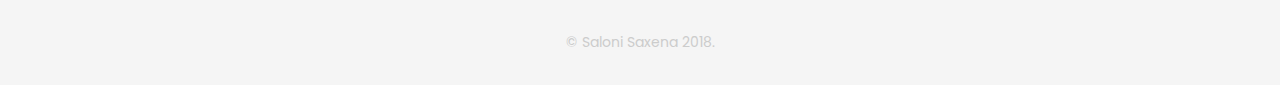
==== commit 7a33cc05: "Update index.html" ====
--- a/index.html
+++ b/index.html
@@ -2,13 +2,31 @@
 <html lang="en">
 
 <head>
+<!-- 	
+	<script type="text/javascript">
 	
-	<script type="text/javascript">
-	<!--
 	window.location = "http://www.salonisaxena.me/"
-	//-->
-	</script>
-
+	
+	</script> -->
+
+	
+    <meta charset="utf-8">
+    <meta http-equiv="X-UA-Compatible" content="IE=edge">
+    <meta name="viewport" content="width=device-width, initial-scale=1">
+    
+    <title>Saloni Saxena.</title>
+    <link rel="icon" href="img/SS.png" type="image/x-icon">
+
+    <!-- Bootstrap -->
+    <link href="css/bootstrap.min.css" rel="stylesheet">
+    <link href="ionicons/css/ionicons.min.css" rel="stylesheet">
+
+    <!-- main css -->
+    <link href="css/style.css" rel="stylesheet">
+
+
+    <!-- modernizr -->
+    <script src="js/modernizr.js"></script>
 </head>
 
 <body>
@@ -64,13 +82,13 @@
         <!-- box-intro -->
         <section class="box-intro">
             <div class="table-cell">
-                <h1 class="box-headline letters rotate-2">
+<!--                 <h1 class="box-headline letters rotate-2">
                     <span class="box-words-wrapper">
                         <b class="is-visible">design.</b>
                         <b>&nbsp;strategy.</b>
                         <b>creation.</b>
                     </span>
-		        </h1>
+		        </h1> -->
                 <h5>Hello, I'm Saloni Saxena.</h5>
                 <h5>I like to blend <span style="color:#fb5353">psychology + HCI</span> to create <span style="color:#fb5353">intuitive</span> experiences.</h5>
                <!--  <h5>I like to blend psychology + HCI to create resonating experiences.</h5> -->
--- a/css/style.css
+++ b/css/style.css
@@ -0,0 +1,1191 @@
+/*
+* Box Theme
+* Created by : Ahmed Eissa
+* website : www.ahmedessa.net
+* behance : https://www.behance.net/3essa
+*/
+
+
+/* Table of Content
+==================================================
+	- Google fonts & font family -
+	- General -
+    - typography -
+    - Preloader -
+	- Header -
+    - box intro section -
+    - Portfoilo section -
+    - Footer -
+    - About page -
+    - Services page -
+    - contact page -
+    - Portfolio single page -
+    - Responsive media queries -
+*/
+
+
+/* Google fonts & font family
+==================================================*/
+
+@import url(https://fonts.googleapis.com/css?family=Poppins:400,500,600,700);
+
+/* General
+==================================================*/
+
+html,
+body {
+    height: 100%;
+    font-family: 'Poppins', sans-serif;
+    line-height: 1.8;
+    color: #999
+}
+
+.no-padding {
+    padding-left: 0;
+    padding-right: 0;
+}
+
+.no-padding [class^="col-"] {
+    padding-left: 0;
+    padding-right: 0;
+}
+
+.main-container {
+    padding: 100px 0;
+}
+
+.center {
+    text-align: center;
+}
+
+a {
+    -webkit-transition: all .3s;
+    transition: all .3s
+}
+
+.uppercase {
+    text-transform: uppercase;
+}
+
+.h-30 {
+    height: 30px
+}
+
+.h-10 {
+    height: 10px
+}
+
+.color {
+    color: #ffbf00;
+    font-size: 11px;
+}
+
+
+/* typography
+==================================================*/
+
+h1 {
+    color: #393939;
+    font-size: 60px;
+    text-transform: uppercase;
+}
+
+h3 {
+    color: #393939;
+}
+
+h5 {
+    color: #393939;
+}
+
+
+/* preloader
+==================================================*/
+
+#preloader {
+    position: fixed;
+    top: 0;
+    left: 0;
+    right: 0;
+    bottom: 0;
+    background-color: #f5f5f5;
+    /* change if the mask should be a color other than white */
+    z-index: 1000;
+    /* makes sure it stays on top */
+}
+
+.pre-container {
+    position: absolute;
+    left: 50%;
+    top: 50%;
+    bottom: auto;
+    right: auto;
+    -webkit-transform: translateX(-50%) translateY(-50%);
+    transform: translateX(-50%) translateY(-50%);
+    text-align: center;
+}
+
+.spinner {
+    width: 40px;
+    height: 40px;
+    position: relative;
+    margin: 100px auto;
+}
+
+.double-bounce1,
+.double-bounce2 {
+    width: 100%;
+    height: 100%;
+    border-radius: 50%;
+    background-color: #fb5353;
+    opacity: 0.6;
+    position: absolute;
+    top: 0;
+    left: 0;
+    -webkit-animation: bounce 2.0s infinite ease-in-out;
+    animation: bounce 2.0s infinite ease-in-out;
+}
+
+.double-bounce2 {
+    -webkit-animation-delay: -1.0s;
+    animation-delay: -1.0s;
+}
+
+@-webkit-keyframes bounce {
+    0%,
+    100% {
+        -webkit-transform: scale(0.0)
+    }
+    50% {
+        -webkit-transform: scale(1.0)
+    }
+}
+
+@keyframes bounce {
+    0%,
+    100% {
+        transform: scale(0.0);
+        -webkit-transform: scale(0.0);
+    }
+    50% {
+        transform: scale(1.0);
+        -webkit-transform: scale(1.0);
+    }
+}
+
+
+/* headr
+==================================================*/
+
+.box-header {
+    position: absolute;
+    top: 0;
+    left: 0;
+    background: rgba(255, 255, 255, 0.95);
+    height: 50px;
+    width: 100%;
+    z-index: 3;
+    box-shadow: 0 1px 2px rgba(0, 0, 0, 0.3);
+    -webkit-font-smoothing: antialiased;
+    -moz-osx-font-smoothing: grayscale;
+}
+
+.box-header {
+    height: 80px;
+    background: transparent;
+    box-shadow: none;
+}
+
+.box-header {
+    -webkit-transition: background-color 0.3s;
+    transition: background-color 0.3s;
+    -webkit-transform: translate3d(0, 0, 0);
+    transform: translate3d(0, 0, 0);
+    -webkit-backface-visibility: hidden;
+    backface-visibility: hidden;
+}
+
+.box-header.is-fixed {
+    position: fixed;
+    top: -80px;
+    background-color: rgba(255, 255, 255, 0.96);
+    -webkit-transition: -webkit-transform 0.3s;
+    transition: -webkit-transform 0.3s;
+    transition: transform 0.3s;
+    transition: transform 0.3s, -webkit-transform 0.3s;
+}
+
+.box-header.is-visible {
+    -webkit-transform: translate3d(0, 100%, 0);
+    transform: translate3d(0, 100%, 0);
+}
+
+.box-header.menu-is-open {
+    background-color: rgba(255, 255, 255, 0.96);
+}
+
+.box-logo {
+    display: block;
+    padding: 20px;
+}
+
+.box-primary-nav-trigger {
+    position: absolute;
+    right: 0;
+    top: 0;
+    height: 100%;
+    width: 50px;
+    background-color: #fff;
+}
+
+.box-primary-nav-trigger .box-menu-text {
+    color: #393939;
+    text-transform: uppercase;
+    font-weight: 700;
+    display: none;
+}
+
+.box-primary-nav-trigger .box-menu-icon {
+    display: inline-block;
+    position: absolute;
+    left: 50%;
+    top: 50%;
+    bottom: auto;
+    right: auto;
+    -webkit-transform: translateX(-50%) translateY(-50%);
+    transform: translateX(-50%) translateY(-50%);
+    width: 18px;
+    height: 2px;
+    background-color: #393939;
+    -webkit-transition: background-color 0.3s;
+    transition: background-color 0.3s;
+    list-style: none;
+}
+
+.box-primary-nav-trigger .box-menu-icon::before,
+.box-primary-nav-trigger .box-menu-icon:after {
+    content: '';
+    width: 100%;
+    height: 100%;
+    position: absolute;
+    background-color: #393939;
+    right: 0;
+    -webkit-transition: -webkit-transform .3s, top .3s, background-color 0s;
+    -webkit-transition: top .3s, background-color 0s, -webkit-transform .3s;
+    transition: top .3s, background-color 0s, -webkit-transform .3s;
+    transition: transform .3s, top .3s, background-color 0s;
+    transition: transform .3s, top .3s, background-color 0s, -webkit-transform .3s;
+}
+
+.box-primary-nav-trigger .box-menu-icon::before {
+    top: -5px;
+}
+
+.box-primary-nav-trigger .box-menu-icon::after {
+    top: 5px;
+}
+
+.box-primary-nav-trigger .box-menu-icon.is-clicked {
+    background-color: rgba(255, 255, 255, 0);
+}
+
+.box-primary-nav-trigger .box-menu-icon.is-clicked::before,
+.box-primary-nav-trigger .box-menu-icon.is-clicked::after {
+    background-color: 393939;
+}
+
+.box-primary-nav-trigger .box-menu-icon.is-clicked::before {
+    top: 0;
+    -webkit-transform: rotate(135deg);
+    transform: rotate(135deg);
+}
+
+.box-primary-nav-trigger .box-menu-icon.is-clicked::after {
+    top: 0;
+    -webkit-transform: rotate(225deg);
+    transform: rotate(225deg);
+}
+
+.box-primary-nav-trigger {
+    width: 100px;
+    padding-left: 1em;
+    background-color: transparent;
+    height: 30px;
+    line-height: 30px;
+    right: 10px;
+    top: 50%;
+    bottom: auto;
+    -webkit-transform: translateY(-50%);
+    transform: translateY(-50%);
+}
+
+.box-primary-nav-trigger .box-menu-text {
+    display: inline-block;
+}
+
+.box-primary-nav-trigger .box-menu-icon {
+    left: auto;
+    right: 1em;
+    -webkit-transform: translateX(0) translateY(-50%);
+    transform: translateX(0) translateY(-50%);
+}
+
+.box-primary-nav {
+    position: fixed;
+    left: 0;
+    top: 0;
+    height: 100%;
+    width: 100%;
+    background: rgba(0, 0, 0, 0.96);
+    z-index: 2;
+    text-align: center;
+    padding: 50px 0;
+    -webkit-backface-visibility: hidden;
+    backface-visibility: hidden;
+    overflow: auto;
+    -webkit-overflow-scrolling: touch;
+    -webkit-transform: translateY(-100%);
+    transform: translateY(-100%);
+    -webkit-transition-property: -webkit-transform;
+    transition-property: -webkit-transform;
+    transition-property: transform;
+    transition-property: transform, -webkit-transform;
+    -webkit-transition-duration: 0.4s;
+    transition-duration: 0.4s;
+    list-style: none;
+}
+
+.box-primary-nav li {
+    font-size: 22px;
+    font-size: 1.375rem;
+    font-weight: 300;
+    -webkit-font-smoothing: antialiased;
+    -moz-osx-font-smoothing: grayscale;
+    margin: .2em 0;
+    text-transform: capitalize;
+}
+
+.box-primary-nav a {
+    display: inline-block;
+    padding: .4em 1em;
+    border-radius: 0.25em;
+    -webkit-transition: all 0.2s;
+    transition: all 0.2s;
+    color: #fff;
+    text-decoration: none;
+    font-weight: bold;
+}
+.box-primary-nav a:focus {
+    outline: none;
+}
+
+.no-touch .box-primary-nav a:hover {
+    text-decoration: none;
+    color: #ddd;
+}
+
+
+.box-primary-nav .box-label {
+    color: #fb5353;
+    text-transform: uppercase;
+    font-weight: 700;
+    font-size: 17px;
+    margin: 2.4em 0 .8em;
+}
+
+.box-primary-nav .box-social {
+    display: inline-block;
+    margin: 10px .4em;
+}
+
+.box-primary-nav .box-social a {
+    width: 30px;
+    height: 30px;
+    padding: 0;
+    font-size: 30px
+}
+
+.box-primary-nav.is-visible {
+    -webkit-transform: translateY(0);
+    transform: translateY(0);
+}
+
+.box-primary-nav {
+    padding: 150px 0 0;
+}
+
+.box-primary-nav li {
+    font-size: 18px;
+}
+
+
+/* box-intro
+==================================================*/
+
+.box-intro {
+    text-align: center;
+    display: table;
+    height: 100vh;
+    width: 100%;
+}
+
+.box-intro .table-cell {
+    display: table-cell;
+    vertical-align: middle;
+}
+
+.box-intro em {
+    font-style: normal;
+    text-transform: uppercase
+}
+
+b i:last-child {
+    color: #fb5353 !important;
+}
+
+.box-intro h5 {
+    letter-spacing: 4px;
+    text-transform: uppercase;
+    color: #999;
+    line-height: 1.7
+}
+
+
+/* mouse effect */
+
+.mouse {
+    position: absolute;
+    width: 22px;
+    height: 42px;
+    bottom: 40px;
+    left: 50%;
+    margin-left: -12px;
+    border-radius: 15px;
+    border: 2px solid #888;
+    -webkit-animation: intro 1s;
+    animation: intro 1s;
+}
+
+.scroll {
+    display: block;
+    width: 3px;
+    height: 3px;
+    margin: 6px auto;
+    border-radius: 4px;
+    background: #888;
+    -webkit-animation: finger 2s infinite;
+    animation: finger 2s infinite;
+}
+
+@-webkit-keyframes intro {
+    0% {
+        opacity: 0;
+        -webkit-transform: translateY(40px);
+        transform: translateY(40px);
+    }
+    100% {
+        opacity: 1;
+        -webkit-transform: translateY(0);
+        transform: translateY(0);
+    }
+}
+
+@keyframes intro {
+    0% {
+        opacity: 0;
+        -webkit-transform: translateY(40px);
+        transform: translateY(40px);
+    }
+    100% {
+        opacity: 1;
+        -webkit-transform: translateY(0);
+        transform: translateY(0);
+    }
+}
+
+@-webkit-keyframes finger {
+    0% {
+        opacity: 1;
+    }
+    100% {
+        opacity: 0;
+        -webkit-transform: translateY(20px);
+        transform: translateY(20px);
+    }
+}
+
+@keyframes finger {
+    0% {
+        opacity: 1;
+    }
+    100% {
+        opacity: 0;
+        -webkit-transform: translateY(20px);
+        transform: translateY(20px);
+    }
+}
+
+
+/* text rotate */
+
+.box-headline {
+    font-size: 130px;
+    line-height: 1.0;
+}
+
+.box-words-wrapper {
+    display: inline-block;
+    position: relative;
+}
+
+.box-words-wrapper b {
+    display: inline-block;
+    position: absolute;
+    white-space: nowrap;
+    left: 0;
+    top: 0;
+}
+
+.box-words-wrapper b.is-visible {
+    position: relative;
+}
+
+.no-js .box-words-wrapper b {
+    opacity: 0;
+}
+
+.no-js .box-words-wrapper b.is-visible {
+    opacity: 1;
+}
+
+.box-headline.rotate-2 .box-words-wrapper {
+    -webkit-perspective: 300px;
+    perspective: 300px;
+}
+
+.box-headline.rotate-2 i,
+.box-headline.rotate-2 em {
+    display: inline-block;
+    -webkit-backface-visibility: hidden;
+    backface-visibility: hidden;
+}
+
+.box-headline.rotate-2 b {
+    opacity: 0;
+}
+
+.box-headline.rotate-2 i {
+    -webkit-transform-style: preserve-3d;
+    transform-style: preserve-3d;
+    -webkit-transform: translateZ(-20px) rotateX(90deg);
+    transform: translateZ(-20px) rotateX(90deg);
+    opacity: 0;
+}
+
+.is-visible .box-headline.rotate-2 i {
+    opacity: 1;
+}
+
+.box-headline.rotate-2 i.in {
+    -webkit-animation: box-rotate-2-in 0.4s forwards;
+    animation: box-rotate-2-in 0.4s forwards;
+}
+
+.box-headline.rotate-2 i.out {
+    -webkit-animation: box-rotate-2-out 0.4s forwards;
+    animation: box-rotate-2-out 0.4s forwards;
+}
+
+.box-headline.rotate-2 em {
+    -webkit-transform: translateZ(20px);
+    transform: translateZ(20px);
+}
+
+.no-csstransitions .box-headline.rotate-2 i {
+    -webkit-transform: rotateX(0deg);
+    transform: rotateX(0deg);
+    opacity: 0;
+}
+
+.no-csstransitions .box-headline.rotate-2 i em {
+    -webkit-transform: scale(1);
+    transform: scale(1);
+}
+
+.no-csstransitions .box-headline.rotate-2 .is-visible i {
+    opacity: 1;
+}
+
+@-webkit-keyframes box-rotate-2-in {
+    0% {
+        opacity: 0;
+        -webkit-transform: translateZ(-20px) rotateX(90deg);
+    }
+    60% {
+        opacity: 1;
+        -webkit-transform: translateZ(-20px) rotateX(-10deg);
+    }
+    100% {
+        opacity: 1;
+        -webkit-transform: translateZ(-20px) rotateX(0deg);
+    }
+}
+
+@keyframes box-rotate-2-in {
+    0% {
+        opacity: 0;
+        -webkit-transform: translateZ(-20px) rotateX(90deg);
+        transform: translateZ(-20px) rotateX(90deg);
+    }
+    60% {
+        opacity: 1;
+        -webkit-transform: translateZ(-20px) rotateX(-10deg);
+        transform: translateZ(-20px) rotateX(-10deg);
+    }
+    100% {
+        opacity: 1;
+        -webkit-transform: translateZ(-20px) rotateX(0deg);
+        transform: translateZ(-20px) rotateX(0deg);
+    }
+}
+
+@-webkit-keyframes box-rotate-2-out {
+    0% {
+        opacity: 1;
+        -webkit-transform: translateZ(-20px) rotateX(0);
+    }
+    60% {
+        opacity: 0;
+        -webkit-transform: translateZ(-20px) rotateX(-100deg);
+    }
+    100% {
+        opacity: 0;
+        -webkit-transform: translateZ(-20px) rotateX(-90deg);
+    }
+}
+
+@keyframes box-rotate-2-out {
+    0% {
+        opacity: 1;
+        -webkit-transform: translateZ(-20px) rotateX(0);
+        transform: translateZ(-20px) rotateX(0);
+    }
+    60% {
+        opacity: 0;
+        -webkit-transform: translateZ(-20px) rotateX(-100deg);
+        transform: translateZ(-20px) rotateX(-100deg);
+    }
+    100% {
+        opacity: 0;
+        -webkit-transform: translateZ(-20px) rotateX(-90deg);
+        transform: translateZ(-20px) rotateX(-90deg);
+    }
+}
+
+
+/* portfolio section
+==================================================*/
+
+.portfolio .categories-grid span {
+    font-size: 30px;
+    margin-bottom: 30px;
+    display: inline-block;
+}
+
+.portfolio .categories-grid .categories ul li {
+    list-style: none;
+    margin: 20px 0;
+}
+
+.portfolio .categories-grid .categories ul li a {
+    display: inline-block;
+    color: #60606e;
+    padding: 0 10px;
+    margin: 0 10px;
+    -webkit-transition: all .2s ease-in-out .2s;
+    transition: all .2s ease-in-out .2s;
+}
+
+.portfolio .categories-grid .categories ul li a:hover,
+.portfolio .categories-grid .categories ul li a:focus {
+    text-decoration: none;
+}
+
+.portfolio .categories-grid .categories ul li a.active {
+    margin-left: 0;
+    background-color: #ffbf00;
+    padding: 0px 20px;
+    color: white;
+    border-radius: 25px;
+    text-decoration: none;
+}
+
+.portfolio_filter {
+    padding-left: 0;
+}
+
+.portfolio_item {
+    position: relative;
+    overflow: hidden;
+    display: block;
+}
+
+.portfolio_item .portfolio_item_hover {
+    position: absolute;
+    top: 0px;
+    left: 0px;
+    height: 100%;
+    width: 100%;
+    background-color: rgba(0, 0, 0, .8);
+    -webkit-transform: translate(-100%);
+    transform: translate(-100%);
+    opacity: 0;
+    -webkit-transition: all .2s ease-in-out;
+    transition: all .2s ease-in-out;
+}
+
+.portfolio_item .portfolio_item_hover .item_info {
+    text-align: center;
+    position: absolute;
+    top: 50%;
+    left: 50%;
+    -webkit-transform: translate(-50%, -50%);
+    transform: translate(-50%, -50%);
+    padding: 10px;
+    width: 100%;
+    font-weight: bold;
+}
+
+.portfolio_item .portfolio_item_hover .item_info span {
+    display: block;
+    color: #fff;
+    font-size: 18px;
+    -webkit-transform: translateX(-100px);
+    transform: translateX(-100px);
+    -webkit-transition: all .2s ease-in-out .2s;
+    transition: all .2s ease-in-out .2s;
+    opacity: 0;
+}
+
+.portfolio_item .portfolio_item_hover .item_info em {
+    font-style: normal;
+    display: inline-block;
+    background-color: #fb5353;
+    padding: 5px 20px;
+    border-radius: 25px;
+    color: #333;
+    margin-top: 10px;
+    -webkit-transform: translateX(-100px);
+    transform: translateX(-100px);
+    -webkit-transition: all .3s ease-in-out .3s;
+    transition: all .3s ease-in-out .3s;
+    opacity: 0;
+    font-size: 10px;
+    letter-spacing: 2px;
+}
+
+.portfolio_item:hover .portfolio_item_hover {
+    opacity: 1;
+    -webkit-transform: translateX(0);
+    transform: translateX(0);
+}
+
+.portfolio_item:hover .item_info em,
+.portfolio_item:hover .item_info span {
+    opacity: 1;
+    -webkit-transform: translateX(0);
+    transform: translateX(0);
+}
+
+.portfolio .categories-grid .categories ul li {
+    float: left;
+}
+
+.portfolio .categories-grid .categories ul li a {
+    padding: 0 10px;
+    -webkit-transition: all .2s ease-in-out .2s;
+    transition: all .2s ease-in-out .2s;
+}
+
+.portfolio_filter {
+    padding-left: 0;
+    display: inline-block;
+    margin: 0 auto;
+    text-align: center;
+    margin-bottom: 50px;
+}
+
+.portfolio-inner {
+    padding-bottom: 0 !important;
+    padding-top: 55px;
+}
+
+
+/* footer
+==================================================*/
+
+footer {
+    padding: 30px 0;
+    text-align: center;
+    background: #f5f5f5
+}
+
+.copyright {
+    color: #ccc;
+    margin-bottom: 0;
+}
+
+footer img {
+    margin: 0 auto;
+}
+
+
+/* backto top
+==================================================*/
+
+.cd-top {
+    display: inline-block;
+    height: 40px;
+    width: 40px;
+    position: fixed;
+    bottom: 20px;
+    line-height: 40px;
+    font-size: 20px;
+    right: 10px;
+    text-align: center;
+    color: #fff;
+    background: #fb5353;
+    visibility: hidden;
+    opacity: 0;
+    -webkit-transition: opacity .3s 0s, visibility 0s .3s;
+    transition: opacity .3s 0s, visibility 0s .3s;
+}
+
+.cd-top.cd-is-visible,
+.cd-top.cd-fade-out,
+.no-touch .cd-top:hover {
+    -webkit-transition: opacity .3s 0s, visibility 0s 0s;
+    transition: opacity .3s 0s, visibility 0s 0s;
+}
+
+.cd-top.cd-is-visible {
+    /* the button becomes visible */
+    visibility: visible;
+    opacity: 1;
+}
+
+.cd-top.cd-fade-out {
+    opacity: .5;
+}
+
+.no-touch .cd-top:hover,
+.no-touch .cd-top:focus {
+    background-color: #fb5353;
+    opacity: 1;
+    color: #fff;
+}
+
+
+/* About page
+==================================================*/
+
+.top-bar {
+    color: #333;
+    padding: 150px 0 150px;
+    /*background: -webkit-linear-gradient( rgba(255, 255, 255, .8), rgba(255, 255, 255, .8)), url(../img/01.jpg);
+    background: linear-gradient( rgba(255, 255, 255, .8), rgba(255, 255, 255, .8)), url(../img/01.jpg);*/
+    background-size: cover;
+    background-attachment: fixed;
+    background-position: center center;
+    text-align: center;
+}
+
+.top-bar h1 {
+    font-size: 60px;
+    text-transform: uppercase;
+    font-weight: 700;
+    color: #999;
+    line-height: 50px;
+}
+
+.top-bar p {
+    font-size: 15px;
+    text-transform: uppercase;
+    font-weight: 500;
+    color: #777;
+}
+
+.top-bar p a {
+    color: #777;
+}
+
+.top-bar p a:hover,
+.top-bar p a:focus {
+    color: #555;
+    text-decoration: none;
+}
+
+.social-ul {
+    list-style: none;
+    display: inline-block;
+    padding-left: 0;
+}
+
+.social-ul li {
+    margin: 0 10px;
+    float: left;
+}
+
+.social-ul li a {
+    font-size: 25px;
+    color: #555;
+    -webkit-transition: all .3s;
+    transition: all .3s;
+}
+
+.social-ul li a:hover {
+    color: #888;
+}
+
+
+/* Services page
+==================================================*/
+
+.size-50 {
+    font-size: 50px;
+}
+
+.service-box {
+    margin-bottom: 30px;
+}
+
+.service-box h3 {
+    margin-top: 0;
+}
+
+
+/* contact page
+==================================================*/
+
+.details-text i {
+    margin-right: 10px;
+}
+
+.textarea-contact {
+    height: 200px;
+    width: 100%;
+    border: solid 1px rgba(0, 0, 0, .1);
+    position: relative;
+}
+
+.textarea-contact textarea {
+    height: 100%;
+    width: 100%;
+    border: 0;
+    padding: 20px;
+    background-color: transparent;
+    float: left;
+    z-index: 2;
+    font-size: 14px;
+    color: #9a9a9a;
+    resize: none;
+}
+
+.textarea-contact > span {
+    position: absolute;
+    top: 20px;
+    left: 20px;
+    -webkit-transform: translateY(-50%);
+    transform: translateY(-50%);
+    font-size: 12px;
+    text-transform: uppercase;
+    color: #cdcdcd;
+    -webkit-transition: all .2s ease-in-out;
+    transition: all .2s ease-in-out;
+    z-index: 1;
+}
+
+.input-contact {
+    height: 40px;
+    width: 100%;
+    border: solid 1px rgba(0, 0, 0, .1);
+    position: relative;
+    margin-bottom: 30px;
+}
+
+.input-contact input[type="text"] {
+    height: 100%;
+    width: 100%;
+    border: 0;
+    padding: 0 20px;
+    float: left;
+    position: relative;
+    background-color: transparent;
+    z-index: 2;
+    font-size: 14px;
+    color: #9a9a9a;
+}
+
+.input-contact > span {
+    position: absolute;
+    top: 50%;
+    left: 20px;
+    -webkit-transform: translateY(-50%);
+    transform: translateY(-50%);
+    font-size: 12px;
+    text-transform: uppercase;
+    color: #cdcdcd;
+    -webkit-transition: all .2s ease-in-out;
+    transition: all .2s ease-in-out;
+    z-index: 1;
+}
+
+.input-contact > span.active,
+.textarea-contact > span.active {
+    color: #ffbf00;
+    font-size: 10px;
+    top: 0px;
+    left: 5px;
+    background-color: #fff;
+    padding: 5px
+}
+
+input:focus,
+textarea:focus {
+    outline: none;
+}
+
+.contact-info {
+    margin-top: 20px;
+}
+
+.contact-info i {
+    height: 30px;
+    width: 30px;
+    display: inline-block;
+    background: #ffbf00;
+    text-align: center;
+    line-height: 33px;
+    margin-right: 10px;
+    color: #fff;
+    font-size: 21px;
+}
+
+.contact-info p {
+    display: inline-block;
+    margin-right: 20px;
+}
+
+.btn-box {
+    background: #ffbf00;
+    padding: 10px 50px;
+    border-radius: 0;
+    color: #fff;
+    margin-top: 20px;
+    text-transform: uppercase;
+    letter-spacing: 2px;
+    font-weight: 500;
+}
+
+.btn-box:hover,
+.btn-box:focus {
+    background: #F5B700;
+    color: #fff;
+}
+
+
+/* single project page
+==================================================*/
+
+.cat-ul {
+    padding-left: 0;
+    list-style: none
+}
+
+.cat-ul li i {
+    margin-right: 10px;
+    color: #ffbf00;
+}
+
+img {
+    size:contain;
+
+}
+
+.img-responsive {
+    height: 350px;
+   /* width: 500px;*/
+}
+
+
+/* Responsive media queries
+==================================================*/
+
+@media (max-width: 991px) {
+    .portfolio .categories-grid span {
+        margin-bottom: 0;
+        text-align: center;
+        width: 100%;
+    }
+    .portfolio .categories-grid .categories ul li {
+        text-align: center;
+    }
+    .portfolio .categories-grid .categories ul li a {
+        margin-left: 0;
+    }
+    .col-md-6 h3 {
+        margin-top: 30px;
+    }
+}
+
+@media only screen and (max-width: 670px) {
+    .box-headline {
+        font-size: 100px;
+    }
+    .box-intro h5 {
+        font-size: 12px;
+    }
+    .box-primary-nav a {
+        padding: 5px 1em;
+        font-size: 14px;
+    }
+    .box-primary-nav {
+        padding: 80px 0 0;
+    }
+    .box-primary-nav .box-social a {
+        font-size: 23px;
+    }
+    .top-bar h1 {
+        font-size: 40px;
+        line-height: 30px;
+        color:#fb5353
+    }
+    .portfolio .categories-grid .categories ul li {
+        float: none;
+    }
+}
+
+@media only screen and (max-width: 520px) {
+    .box-headline {
+        font-size: 80px;
+    }
+    .box-intro h5 {
+        font-size: 12px;
+    }
+    .main-container {
+        padding: 50px 0;
+    }
+}
+
+@media only screen and (max-width: 420px) {
+    .box-headline {
+        font-size: 50px;
+    }
+    .box-intro h5 {
+        font-size: 12px;
+    }
+    .top-bar h1 {
+        font-size: 30px;
+        line-height: 30px;
+    }
+}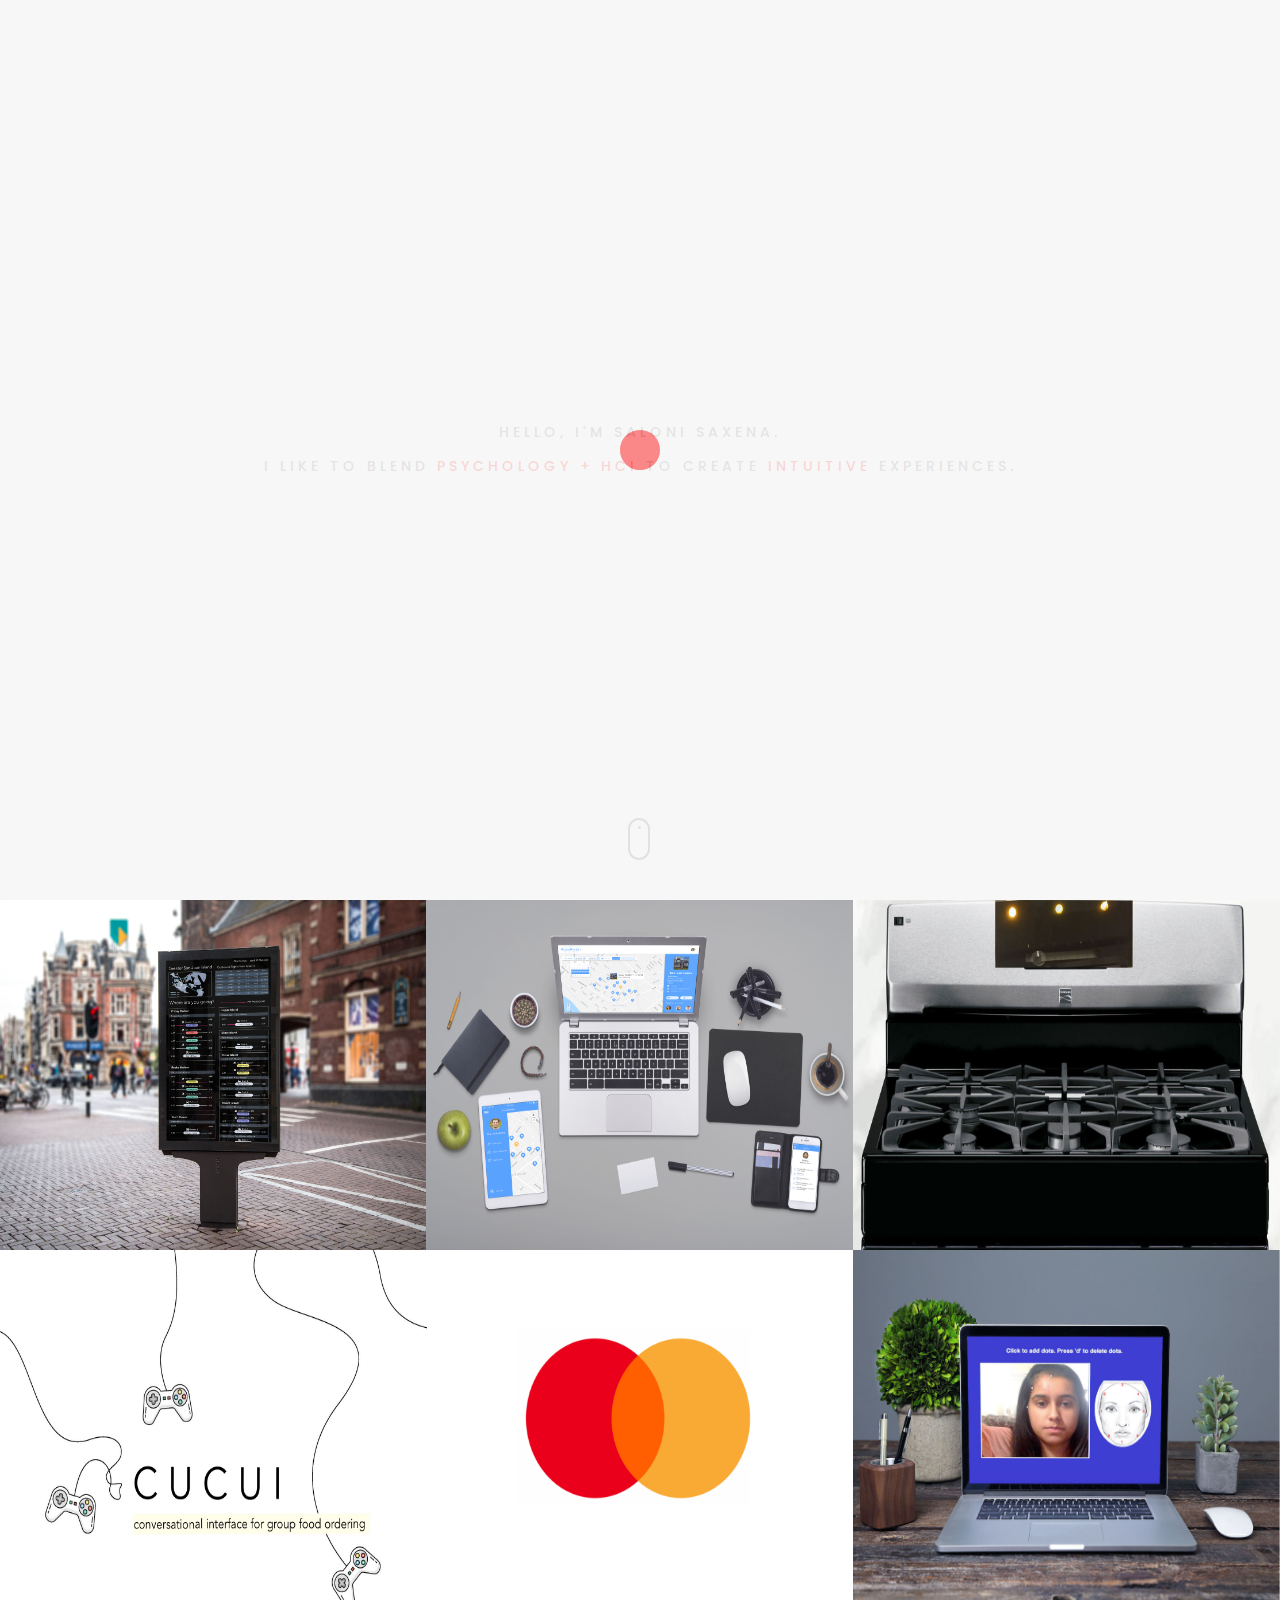
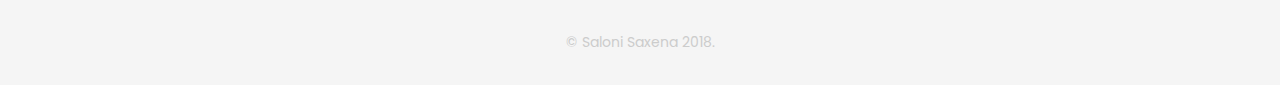
==== commit b85e03fc: "Update index.html" ====
--- a/index.html
+++ b/index.html
@@ -50,33 +50,14 @@
             </div>
             <!-- box-nav -->
             <a class="box-primary-nav-trigger" href="#0">
-                <span class="box-menu-text">Menu</span><span class="box-menu-icon"></span>
+<!--                 <span class="box-menu-text">Menu</span><span class="box-menu-icon"></span> -->
             </a>
             <!-- box-primary-nav-trigger -->
         </header>
         <!-- end box header -->
 
         <!-- nav -->
-        <nav>
-            <ul class="box-primary-nav">
-                <!-- <li class="box-label">About me</li> -->
-
-                <li><a href="index.html">Work</a></li>
-                <li><a href="about.html">About</a></li>
-               <!--  <li><a href="services.html">services</a></li>
-                <li><a href="portfolio.html">portfolio</a></li> -->
-                <li><a href="saloni-resume.pdf">Resume</a></li>
-
-
-
-                <li class="box-label">Follow me</li>
-
-                <li class="box-social"><a href="https://www.linkedin.com/in/saloni-saxena-21194212a/"><i class="ion-social-linkedin"></i></a></li>
-                <li class="box-social"><a href="https://github.com/saloni-saxena"><i class="ion-social-github"></i></a></li>
-                <li class="box-social"><a href="https://www.youtube.com/channel/UC5VpurA4PhLR3WTXacMH7YA"><i class="ion-social-youtube"></i></a></li>
-                <!-- <li class="box-social"><a href="#0"><i class="ion-social-dribbble"></i></a></li> -->
-            </ul>
-        </nav>
+        
         <!-- end nav -->
 
         <!-- box-intro -->
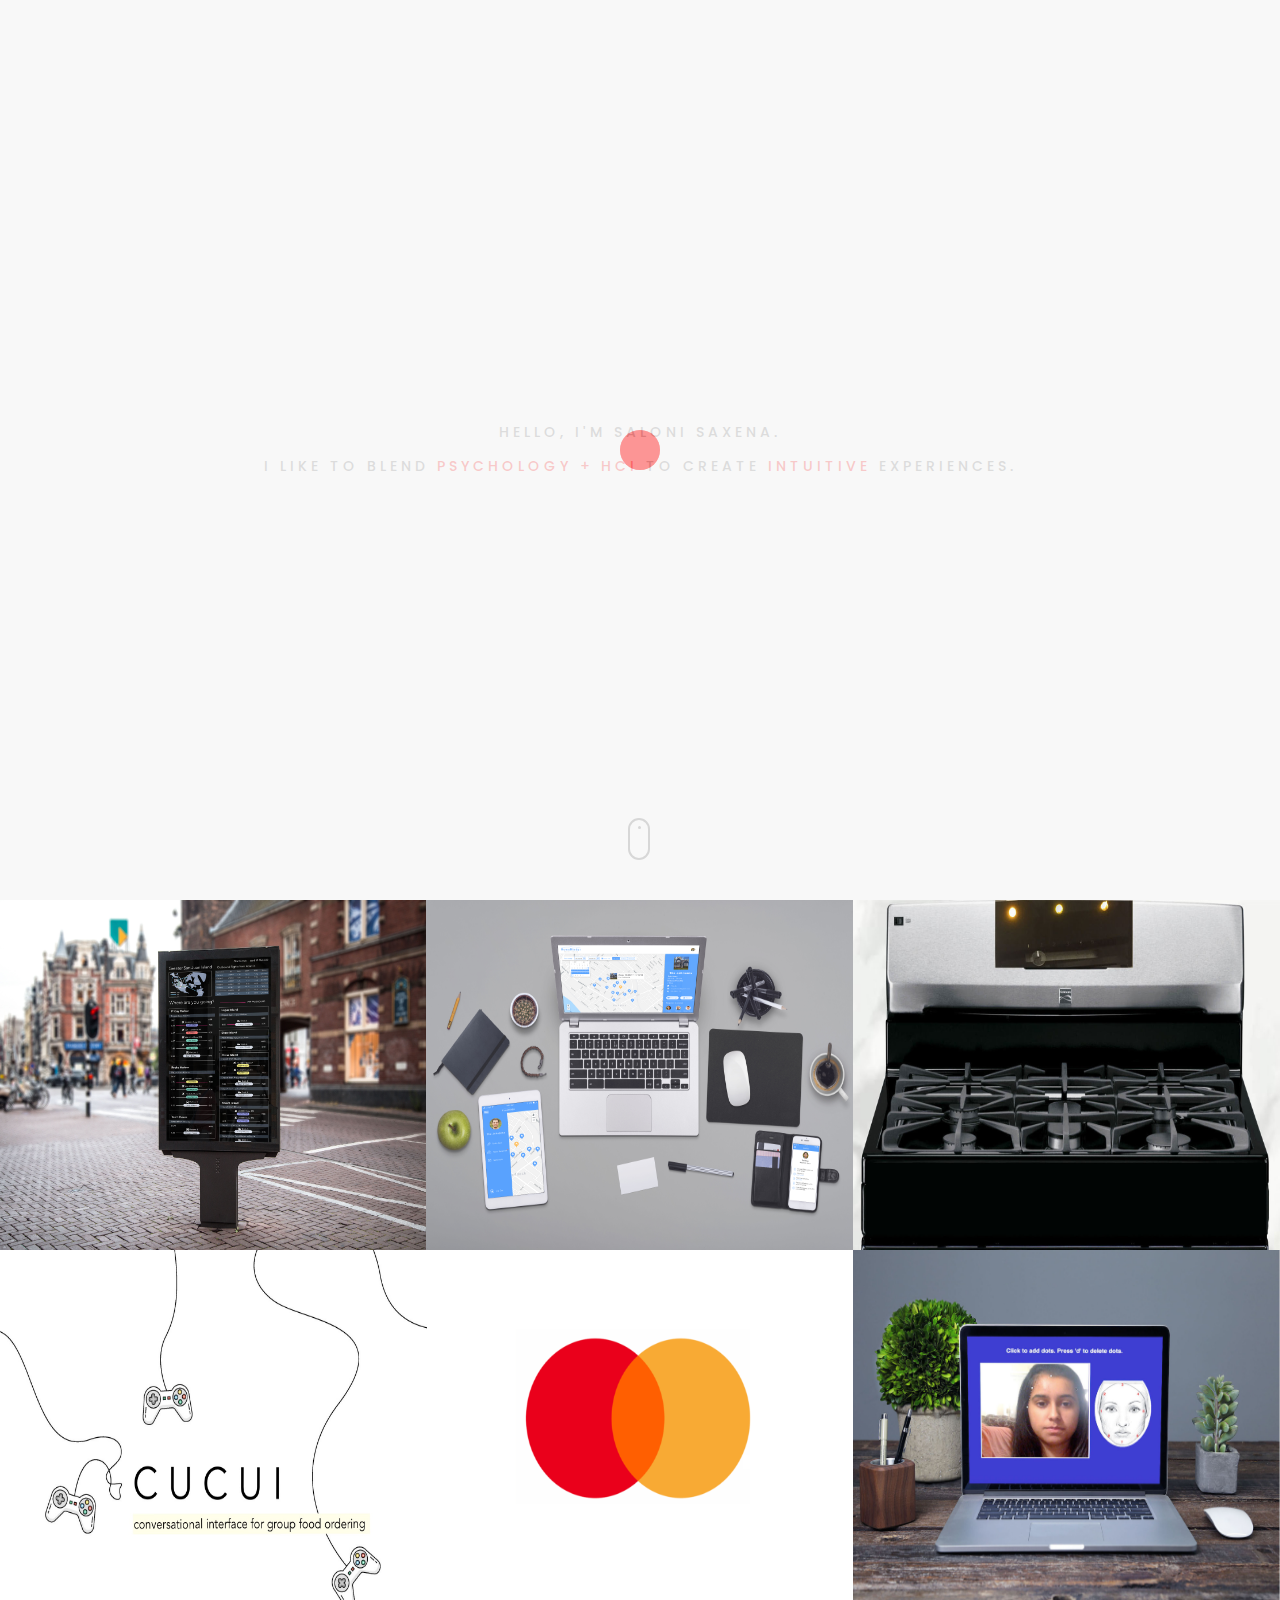
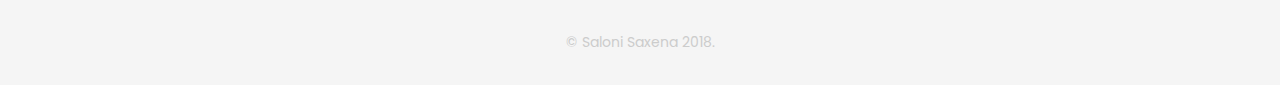
==== commit 75edd704: "Update index.html" ====
--- a/index.html
+++ b/index.html
@@ -169,7 +169,7 @@
                 <!-- end single work -->
 
                 <!-- single work -->
-                <div class="col-md-4 col-sm-6 fashion ads">
+                <div class="col-md-4 col-sm-12 fashion ads">
                     <a href="process-books/development.pdf" class="portfolio_item">
                         <img src="img/cyber1.jpg" alt="image" class="img-responsive" />
                         <div class="portfolio_item_hover">
--- a/css/style.css
+++ b/css/style.css
@@ -1,9 +1,4 @@
-/*
-* Box Theme
-* Created by : Ahmed Eissa
-* website : www.ahmedessa.net
-* behance : https://www.behance.net/3essa
-*/
+
 
 
 /* Table of Content
@@ -1113,8 +1108,10 @@
 }
 
 .img-responsive {
+    margin: 0 auto;
     height: 350px;
    /* width: 500px;*/
+
 }
 
 
@@ -1188,4 +1185,4 @@
         font-size: 30px;
         line-height: 30px;
     }
-}+}
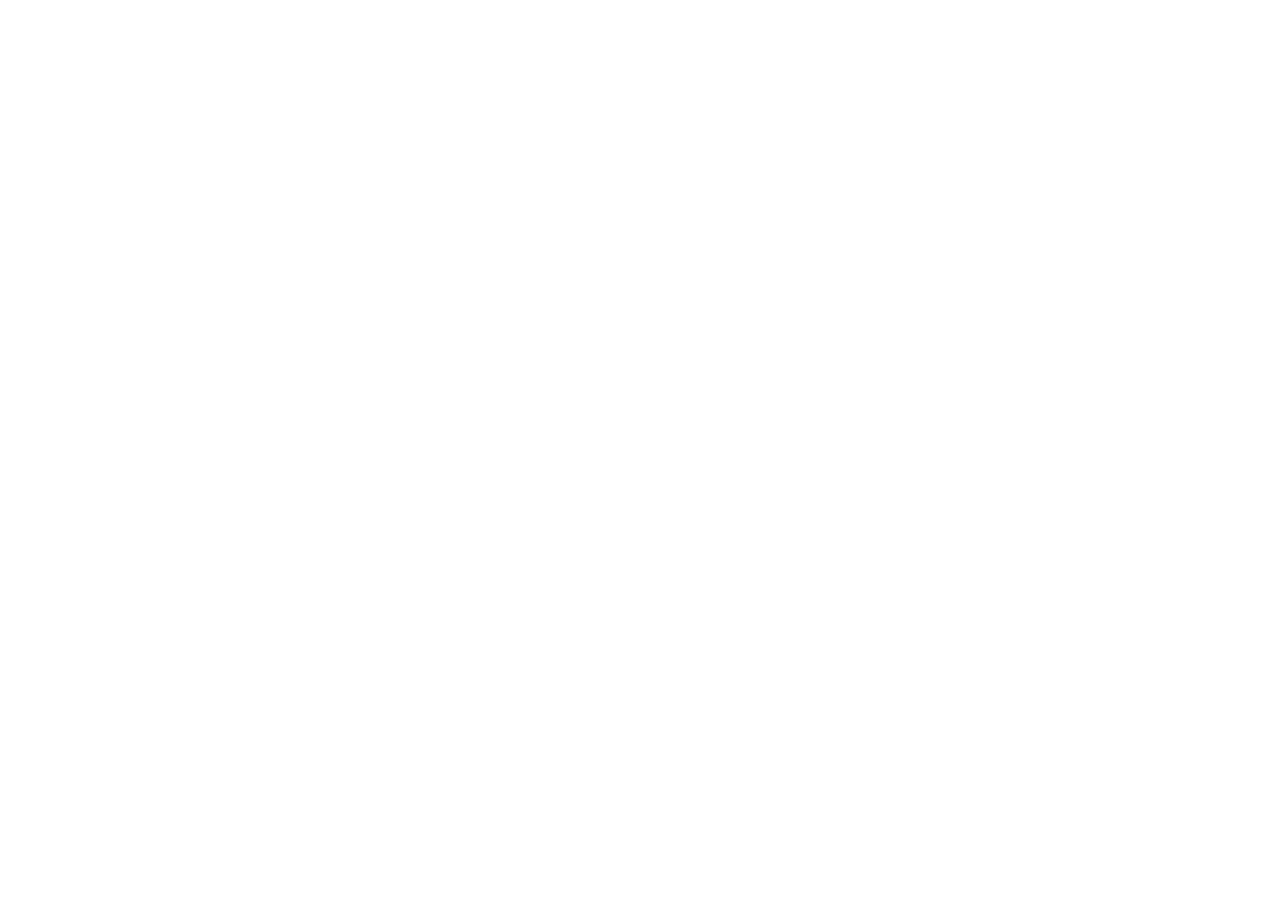
==== commit 22d284af: "Update index.html" ====
--- a/index.html
+++ b/index.html
@@ -2,12 +2,12 @@
 <html lang="en">
 
 <head>
-<!-- 	
+	
 	<script type="text/javascript">
 	
 	window.location = "http://www.salonisaxena.me/"
 	
-	</script> -->
+	</script>
 
 	
     <meta charset="utf-8">
